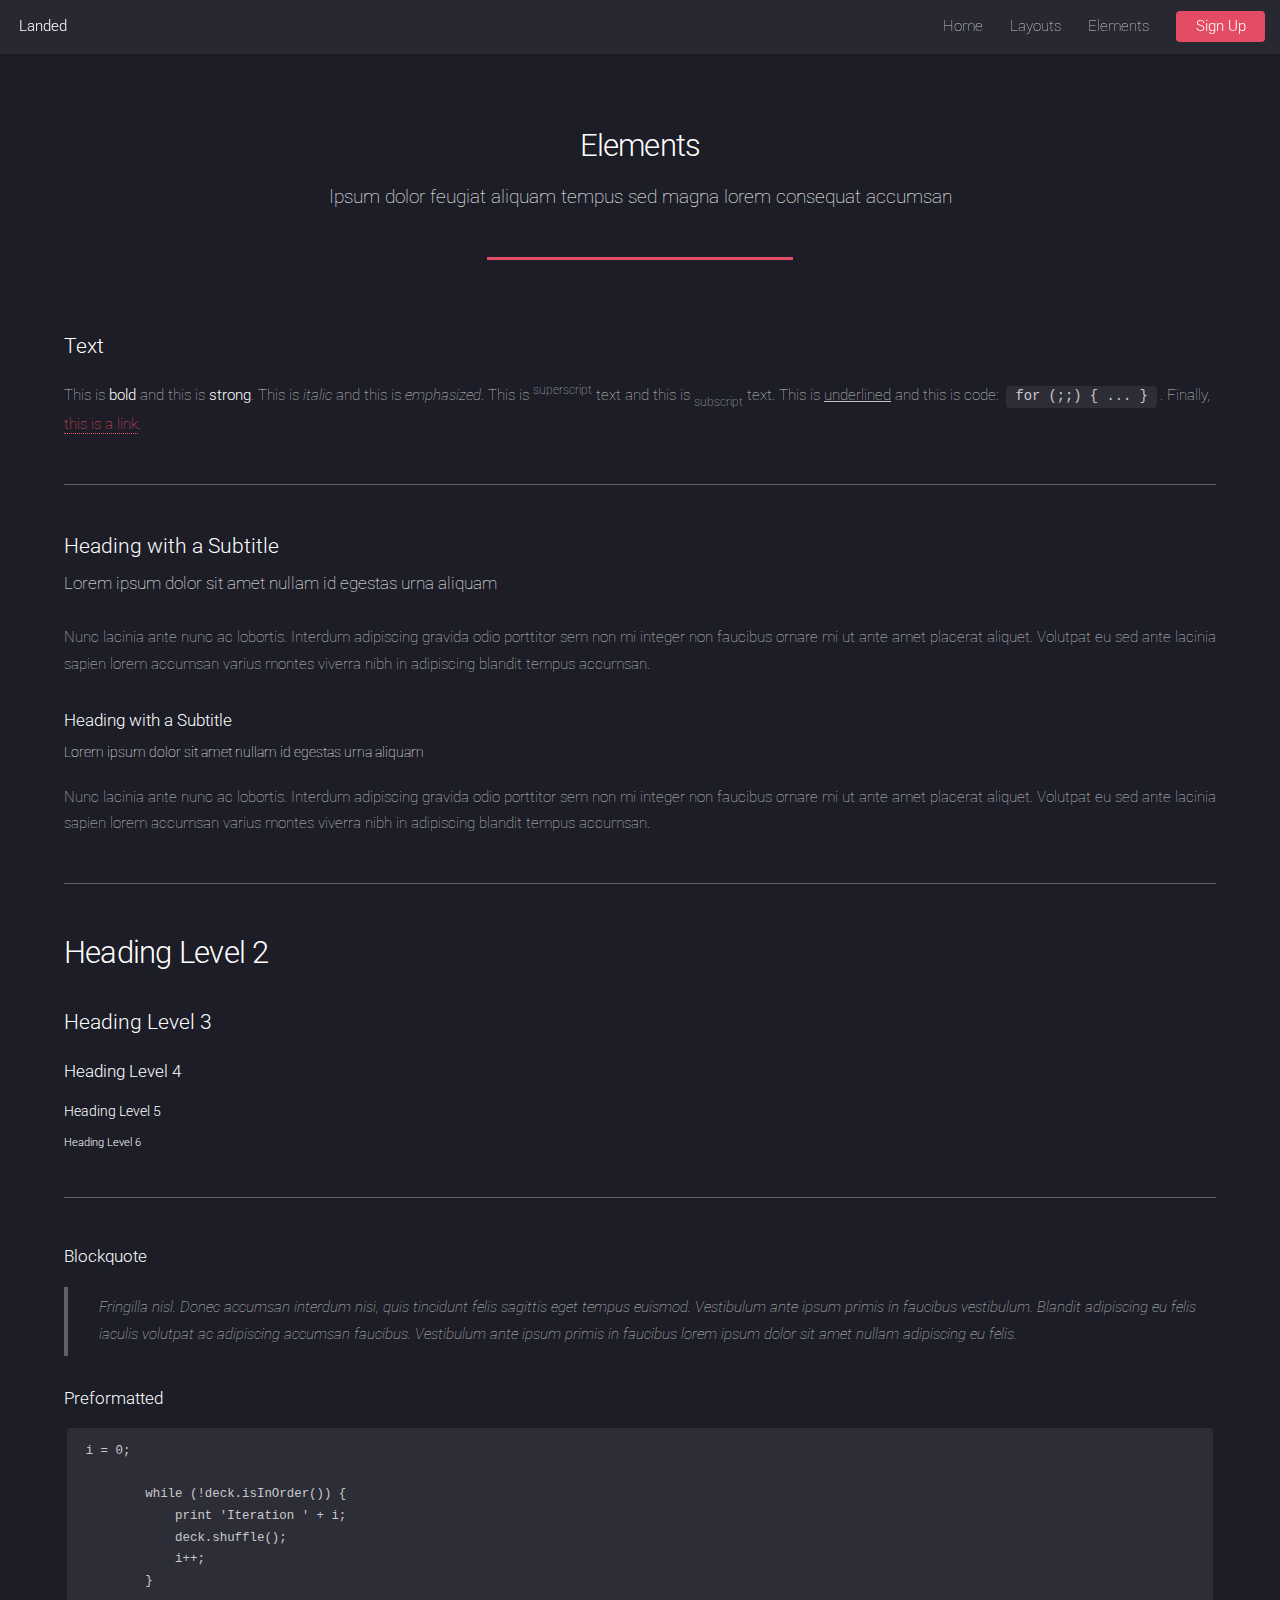
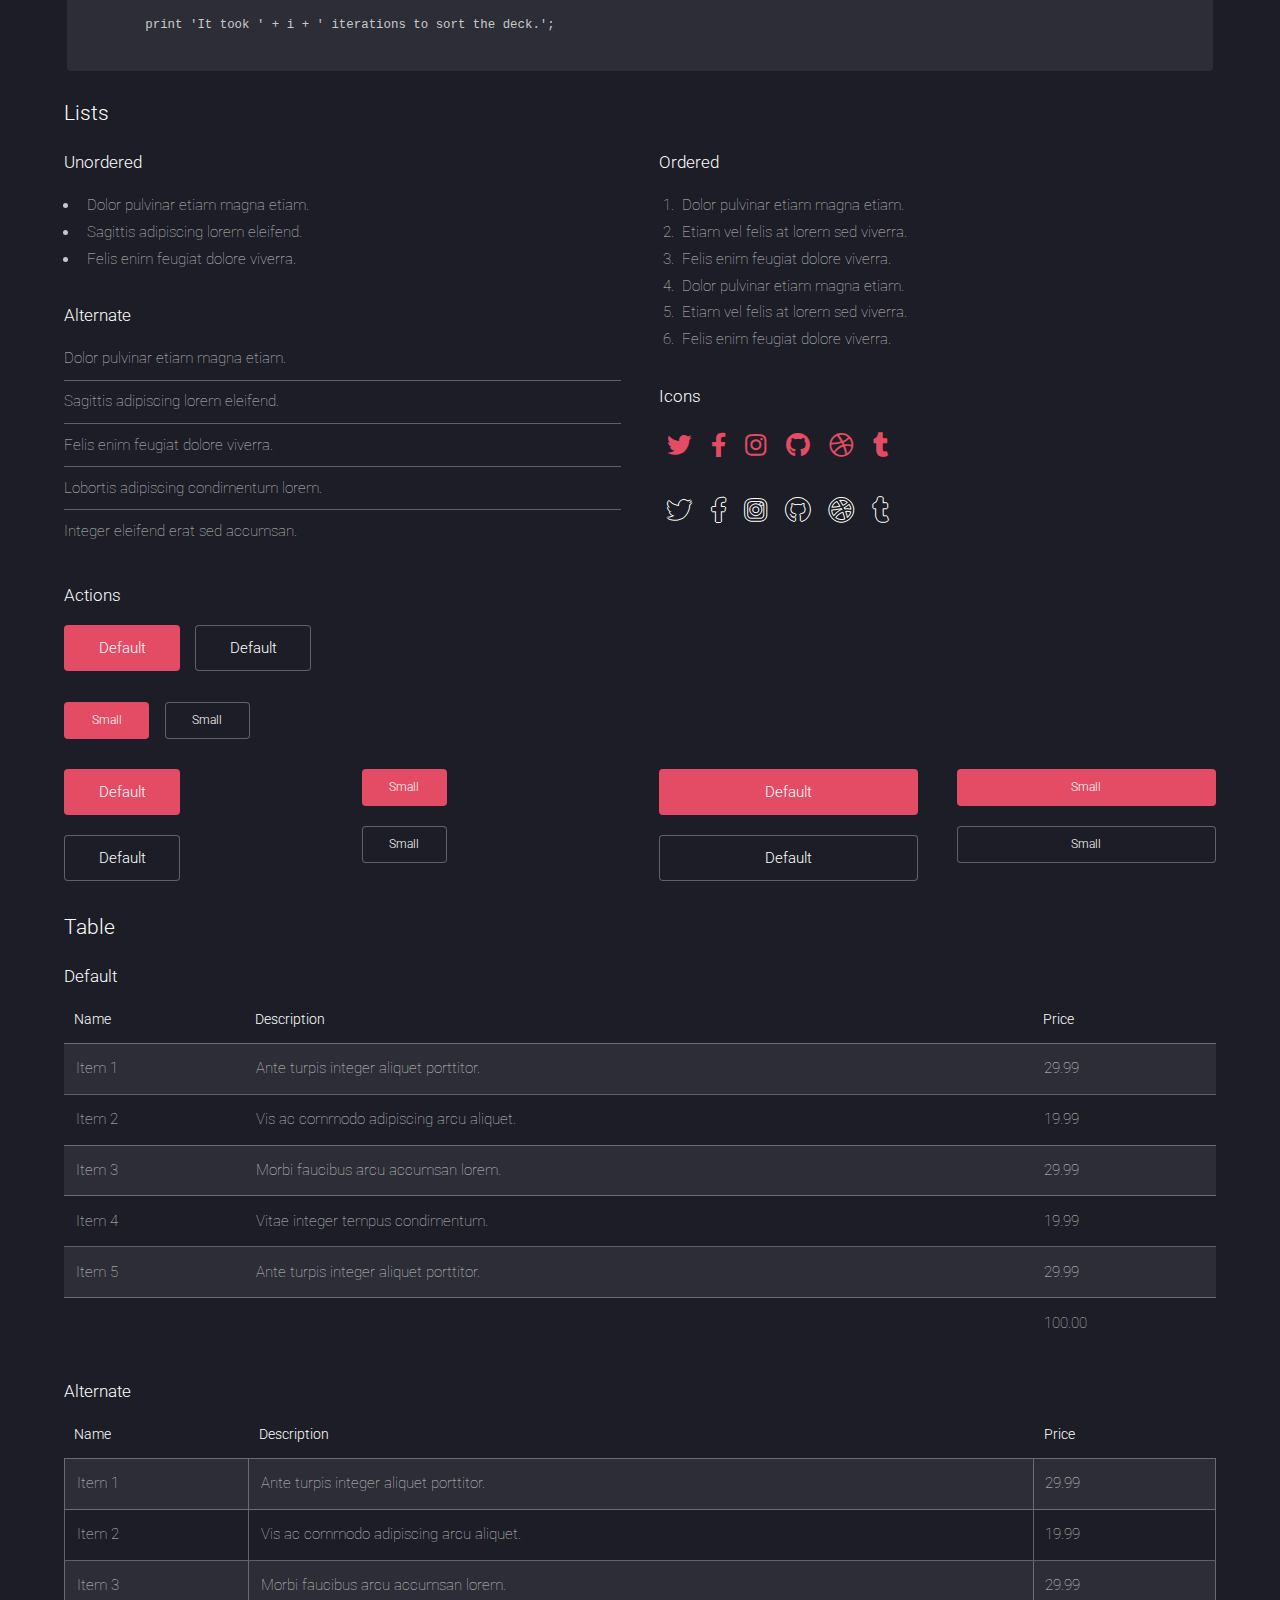
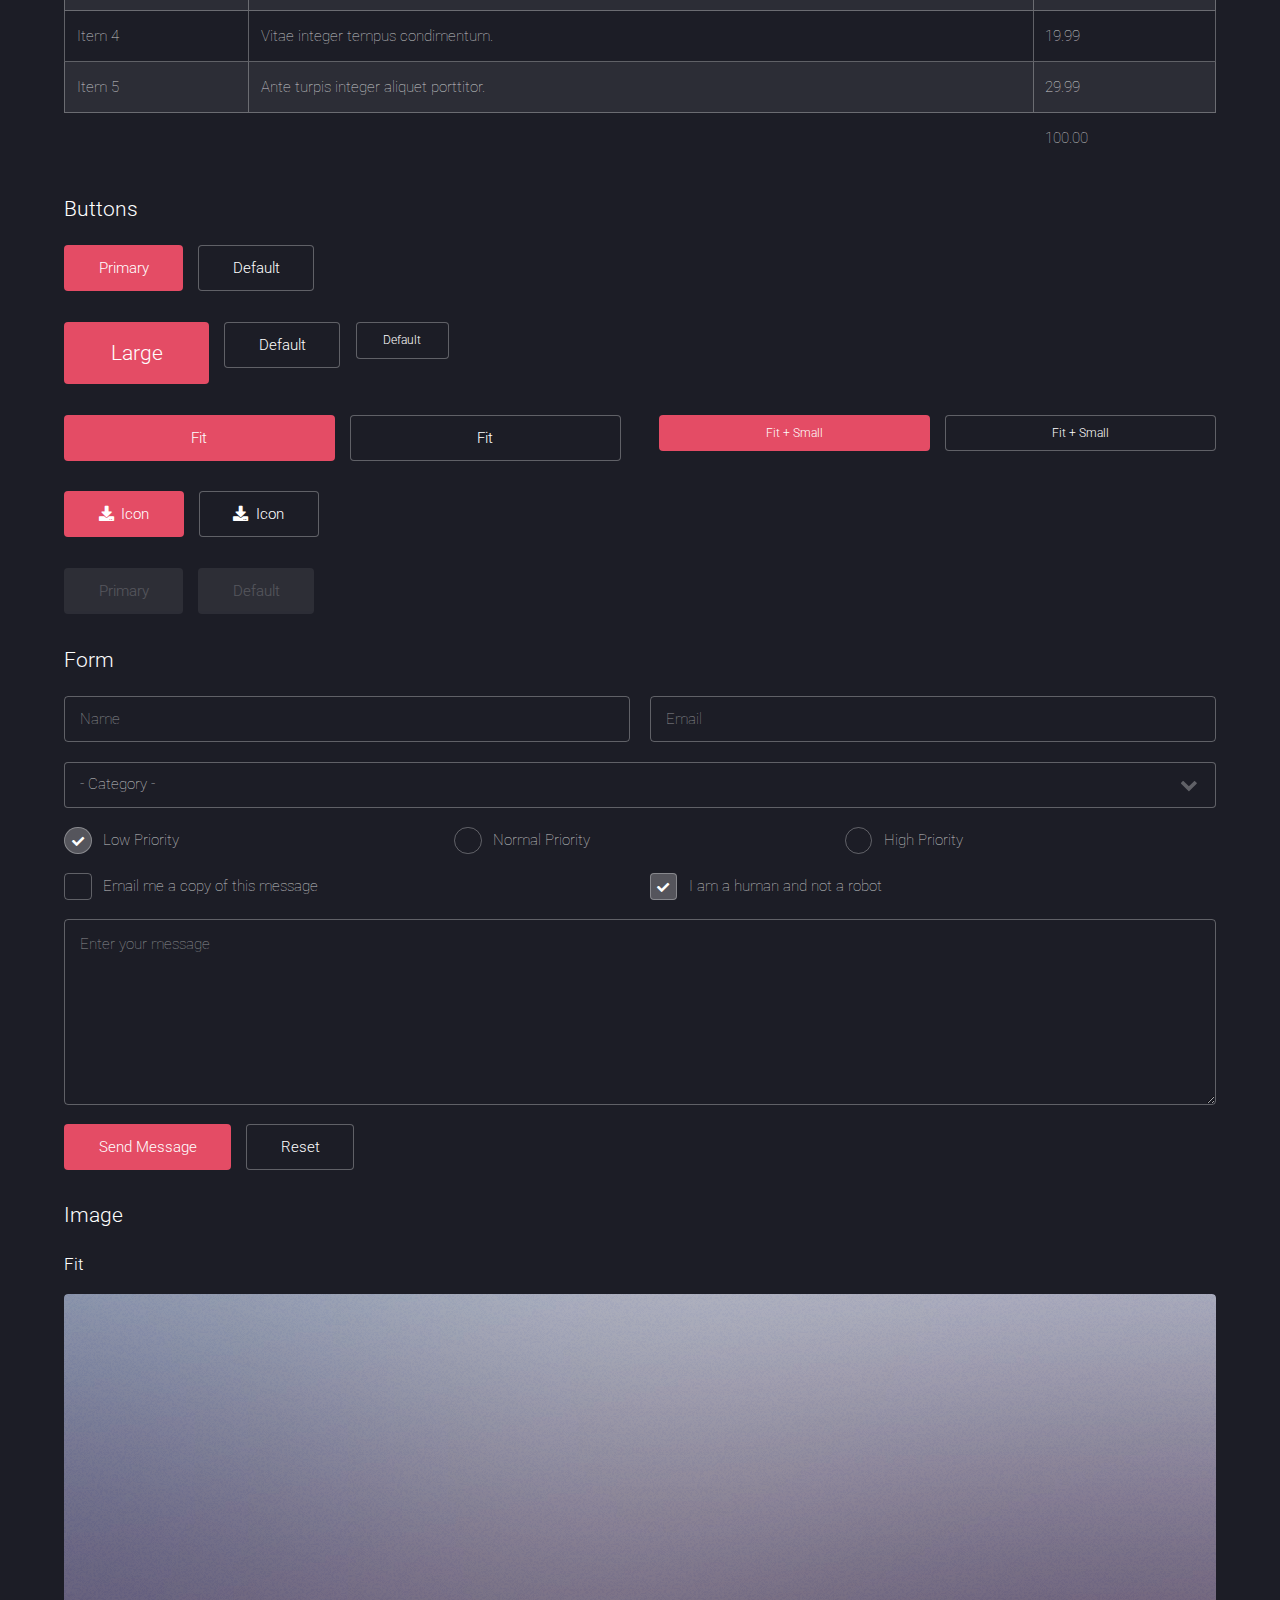
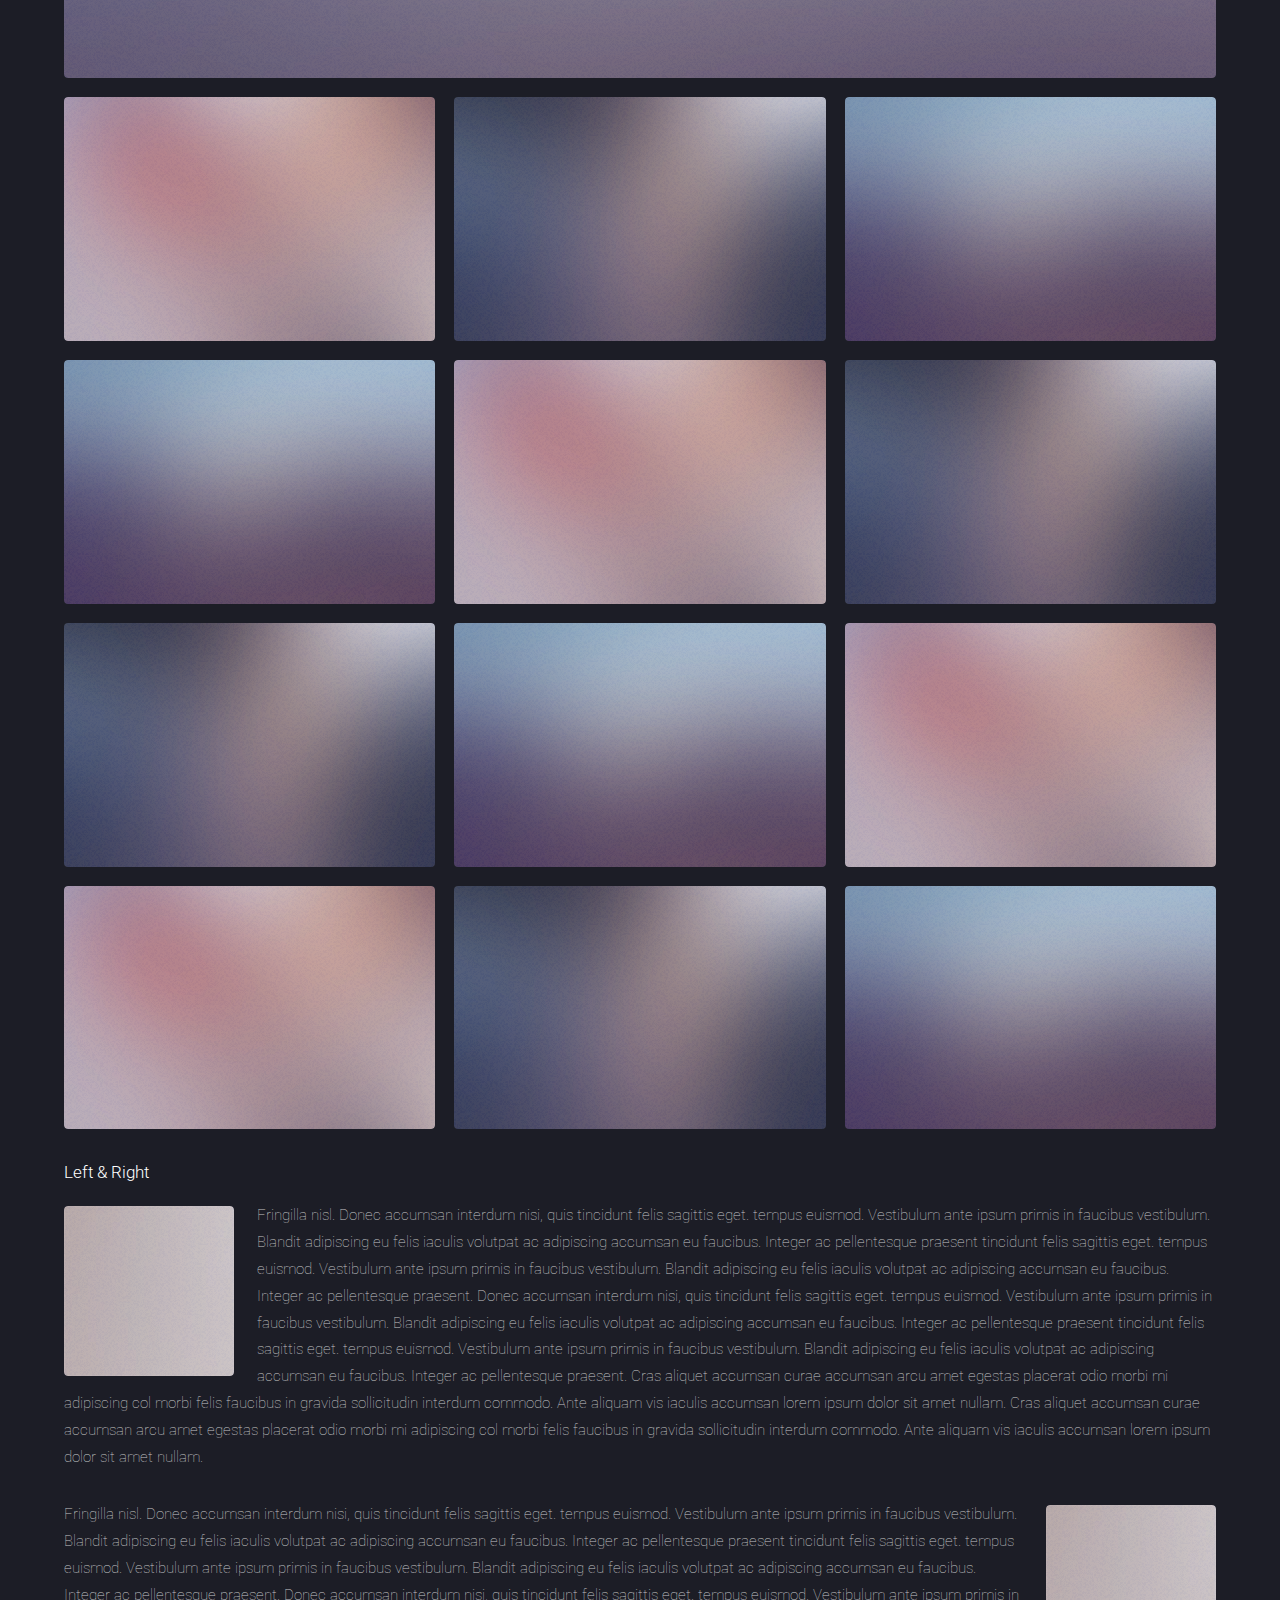
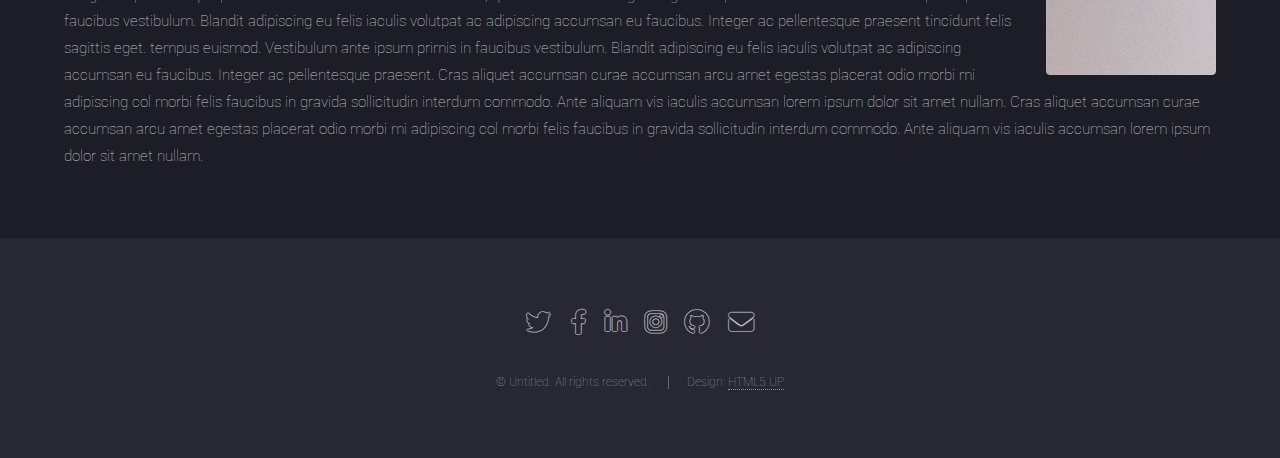
==== elements.html @ 421b811d "Add files via upload" ====
<!DOCTYPE HTML>
<!--
	Landed by HTML5 UP
	html5up.net | @ajlkn
	Free for personal and commercial use under the CCA 3.0 license (html5up.net/license)
-->
<html>
	<head>
		<title>Elements - Landed by HTML5 UP</title>
		<meta charset="utf-8" />
		<meta name="viewport" content="width=device-width, initial-scale=1, user-scalable=no" />
		<link rel="stylesheet" href="assets/css/main.css" />
		<noscript><link rel="stylesheet" href="assets/css/noscript.css" /></noscript>
	</head>
	<body class="is-preload">
		<div id="page-wrapper">

			<!-- Header -->
				<header id="header">
					<h1 id="logo"><a href="index.html">Landed</a></h1>
					<nav id="nav">
						<ul>
							<li><a href="index.html">Home</a></li>
							<li>
								<a href="#">Layouts</a>
								<ul>
									<li><a href="left-sidebar.html">Left Sidebar</a></li>
									<li><a href="right-sidebar.html">Right Sidebar</a></li>
									<li><a href="no-sidebar.html">No Sidebar</a></li>
									<li>
										<a href="#">Submenu</a>
										<ul>
											<li><a href="#">Option 1</a></li>
											<li><a href="#">Option 2</a></li>
											<li><a href="#">Option 3</a></li>
											<li><a href="#">Option 4</a></li>
										</ul>
									</li>
								</ul>
							</li>
							<li><a href="elements.html">Elements</a></li>
							<li><a href="#" class="button primary">Sign Up</a></li>
						</ul>
					</nav>
				</header>

			<!-- Main -->
				<div id="main" class="wrapper style1">
					<div class="container">
						<header class="major">
							<h2>Elements</h2>
							<p>Ipsum dolor feugiat aliquam tempus sed magna lorem consequat accumsan</p>
						</header>

						<!-- Text -->
							<section>
								<h3>Text</h3>
								<p>This is <b>bold</b> and this is <strong>strong</strong>. This is <i>italic</i> and this is <em>emphasized</em>.
								This is <sup>superscript</sup> text and this is <sub>subscript</sub> text.
								This is <u>underlined</u> and this is code: <code>for (;;) { ... }</code>. Finally, <a href="#">this is a link</a>.</p>

								<hr />

								<header>
									<h3>Heading with a Subtitle</h3>
									<p>Lorem ipsum dolor sit amet nullam id egestas urna aliquam</p>
								</header>
								<p>Nunc lacinia ante nunc ac lobortis. Interdum adipiscing gravida odio porttitor sem non mi integer non faucibus ornare mi ut ante amet placerat aliquet. Volutpat eu sed ante lacinia sapien lorem accumsan varius montes viverra nibh in adipiscing blandit tempus accumsan.</p>
								<header>
									<h4>Heading with a Subtitle</h4>
									<p>Lorem ipsum dolor sit amet nullam id egestas urna aliquam</p>
								</header>
								<p>Nunc lacinia ante nunc ac lobortis. Interdum adipiscing gravida odio porttitor sem non mi integer non faucibus ornare mi ut ante amet placerat aliquet. Volutpat eu sed ante lacinia sapien lorem accumsan varius montes viverra nibh in adipiscing blandit tempus accumsan.</p>

								<hr />

								<h2>Heading Level 2</h2>
								<h3>Heading Level 3</h3>
								<h4>Heading Level 4</h4>
								<h5>Heading Level 5</h5>
								<h6>Heading Level 6</h6>

								<hr />

								<h4>Blockquote</h4>
								<blockquote>Fringilla nisl. Donec accumsan interdum nisi, quis tincidunt felis sagittis eget tempus euismod. Vestibulum ante ipsum primis in faucibus vestibulum. Blandit adipiscing eu felis iaculis volutpat ac adipiscing accumsan faucibus. Vestibulum ante ipsum primis in faucibus lorem ipsum dolor sit amet nullam adipiscing eu felis.</blockquote>

								<h4>Preformatted</h4>
								<pre><code>i = 0;

	while (!deck.isInOrder()) {
	    print 'Iteration ' + i;
	    deck.shuffle();
	    i++;
	}

	print 'It took ' + i + ' iterations to sort the deck.';
	</code></pre>
							</section>

						<!-- Lists -->
							<section>
								<h3>Lists</h3>
								<div class="row">
									<div class="col-6 col-12-xsmall">

										<h4>Unordered</h4>
										<ul>
											<li>Dolor pulvinar etiam magna etiam.</li>
											<li>Sagittis adipiscing lorem eleifend.</li>
											<li>Felis enim feugiat dolore viverra.</li>
										</ul>

										<h4>Alternate</h4>
										<ul class="alt">
											<li>Dolor pulvinar etiam magna etiam.</li>
											<li>Sagittis adipiscing lorem eleifend.</li>
											<li>Felis enim feugiat dolore viverra.</li>
											<li>Lobortis adipiscing condimentum lorem.</li>
											<li>Integer eleifend erat sed accumsan.</li>
										</ul>

									</div>
									<div class="col-6 col-12-xsmall">

										<h4>Ordered</h4>
										<ol>
											<li>Dolor pulvinar etiam magna etiam.</li>
											<li>Etiam vel felis at lorem sed viverra.</li>
											<li>Felis enim feugiat dolore viverra.</li>
											<li>Dolor pulvinar etiam magna etiam.</li>
											<li>Etiam vel felis at lorem sed viverra.</li>
											<li>Felis enim feugiat dolore viverra.</li>
										</ol>

										<h4>Icons</h4>
										<ul class="icons">
											<li><a href="#" class="icon brands fa-twitter"><span class="label">Twitter</span></a></li>
											<li><a href="#" class="icon brands fa-facebook-f"><span class="label">Facebook</span></a></li>
											<li><a href="#" class="icon brands fa-instagram"><span class="label">Instagram</span></a></li>
											<li><a href="#" class="icon brands fa-github"><span class="label">Github</span></a></li>
											<li><a href="#" class="icon brands fa-dribbble"><span class="label">Dribbble</span></a></li>
											<li><a href="#" class="icon brands fa-tumblr"><span class="label">Tumblr</span></a></li>
										</ul>
										<ul class="icons">
											<li><a href="#" class="icon brands alt fa-twitter"><span class="label">Twitter</span></a></li>
											<li><a href="#" class="icon brands alt fa-facebook-f"><span class="label">Facebook</span></a></li>
											<li><a href="#" class="icon brands alt fa-instagram"><span class="label">Instagram</span></a></li>
											<li><a href="#" class="icon brands alt fa-github"><span class="label">Github</span></a></li>
											<li><a href="#" class="icon brands alt fa-dribbble"><span class="label">Dribbble</span></a></li>
											<li><a href="#" class="icon brands alt fa-tumblr"><span class="label">Tumblr</span></a></li>
										</ul>

									</div>
								</div>

								<h4>Actions</h4>
								<ul class="actions">
									<li><a href="#" class="button primary">Default</a></li>
									<li><a href="#" class="button">Default</a></li>
								</ul>
								<ul class="actions small">
									<li><a href="#" class="button primary small">Small</a></li>
									<li><a href="#" class="button small">Small</a></li>
								</ul>
								<div class="row">
									<div class="col-3 col-6-medium col-12-xsmall">
										<ul class="actions stacked">
											<li><a href="#" class="button primary">Default</a></li>
											<li><a href="#" class="button">Default</a></li>
										</ul>
									</div>
									<div class="col-3 col-6-medium col-12-xsmall">
										<ul class="actions stacked">
											<li><a href="#" class="button primary small">Small</a></li>
											<li><a href="#" class="button small">Small</a></li>
										</ul>
									</div>
									<div class="col-3 col-6-medium col-12-xsmall">
										<ul class="actions stacked">
											<li><a href="#" class="button primary fit">Default</a></li>
											<li><a href="#" class="button fit">Default</a></li>
										</ul>
									</div>
									<div class="col-3 col-6-medium col-12-xsmall">
										<ul class="actions stacked">
											<li><a href="#" class="button primary small fit">Small</a></li>
											<li><a href="#" class="button small fit">Small</a></li>
										</ul>
									</div>
								</div>
							</section>

						<!-- Table -->
							<section>
								<h3>Table</h3>
								<h4>Default</h4>
								<div class="table-wrapper">
									<table>
										<thead>
											<tr>
												<th>Name</th>
												<th>Description</th>
												<th>Price</th>
											</tr>
										</thead>
										<tbody>
											<tr>
												<td>Item 1</td>
												<td>Ante turpis integer aliquet porttitor.</td>
												<td>29.99</td>
											</tr>
											<tr>
												<td>Item 2</td>
												<td>Vis ac commodo adipiscing arcu aliquet.</td>
												<td>19.99</td>
											</tr>
											<tr>
												<td>Item 3</td>
												<td> Morbi faucibus arcu accumsan lorem.</td>
												<td>29.99</td>
											</tr>
											<tr>
												<td>Item 4</td>
												<td>Vitae integer tempus condimentum.</td>
												<td>19.99</td>
											</tr>
											<tr>
												<td>Item 5</td>
												<td>Ante turpis integer aliquet porttitor.</td>
												<td>29.99</td>
											</tr>
										</tbody>
										<tfoot>
											<tr>
												<td colspan="2"></td>
												<td>100.00</td>
											</tr>
										</tfoot>
									</table>
								</div>
								<h4>Alternate</h4>
								<div class="table-wrapper">
									<table class="alt">
										<thead>
											<tr>
												<th>Name</th>
												<th>Description</th>
												<th>Price</th>
											</tr>
										</thead>
										<tbody>
											<tr>
												<td>Item 1</td>
												<td>Ante turpis integer aliquet porttitor.</td>
												<td>29.99</td>
											</tr>
											<tr>
												<td>Item 2</td>
												<td>Vis ac commodo adipiscing arcu aliquet.</td>
												<td>19.99</td>
											</tr>
											<tr>
												<td>Item 3</td>
												<td> Morbi faucibus arcu accumsan lorem.</td>
												<td>29.99</td>
											</tr>
											<tr>
												<td>Item 4</td>
												<td>Vitae integer tempus condimentum.</td>
												<td>19.99</td>
											</tr>
											<tr>
												<td>Item 5</td>
												<td>Ante turpis integer aliquet porttitor.</td>
												<td>29.99</td>
											</tr>
										</tbody>
										<tfoot>
											<tr>
												<td colspan="2"></td>
												<td>100.00</td>
											</tr>
										</tfoot>
									</table>
								</div>
							</section>

						<!-- Buttons -->
							<section>
								<h3>Buttons</h3>
								<ul class="actions">
									<li><a href="#" class="button primary">Primary</a></li>
									<li><a href="#" class="button">Default</a></li>
								</ul>
								<ul class="actions">
									<li><a href="#" class="button primary large">Large</a></li>
									<li><a href="#" class="button">Default</a></li>
									<li><a href="#" class="button small">Default</a></li>
								</ul>
								<div class="row">
									<div class="col-6 col-12-xsmall">
										<ul class="actions fit">
											<li><a href="#" class="button primary fit">Fit</a></li>
											<li><a href="#" class="button fit">Fit</a></li>
										</ul>
									</div>
									<div class="col-6 col-12-xsmall">
										<ul class="actions fit small">
											<li><a href="#" class="button primary fit small">Fit + Small</a></li>
											<li><a href="#" class="button fit small">Fit + Small</a></li>
										</ul>
									</div>
								</div>
								<ul class="actions">
									<li><a href="#" class="button primary icon solid fa-download">Icon</a></li>
									<li><a href="#" class="button icon solid fa-download">Icon</a></li>
								</ul>
								<ul class="actions">
									<li><span class="button primary disabled">Primary</span></li>
									<li><span class="button disabled">Default</span></li>
								</ul>
							</section>

						<!-- Form -->
							<section>
								<h3>Form</h3>
								<form method="post" action="#">
									<div class="row gtr-uniform gtr-50">
										<div class="col-6 col-12-xsmall">
											<input type="text" name="name" id="name" value="" placeholder="Name" />
										</div>
										<div class="col-6 col-12-xsmall">
											<input type="email" name="email" id="email" value="" placeholder="Email" />
										</div>
										<div class="col-12">
											<select name="category" id="category">
												<option value="">- Category -</option>
												<option value="1">Manufacturing</option>
												<option value="1">Shipping</option>
												<option value="1">Administration</option>
												<option value="1">Human Resources</option>
											</select>
										</div>
										<div class="col-4 col-12-medium">
											<input type="radio" id="priority-low" name="priority" checked>
											<label for="priority-low">Low Priority</label>
										</div>
										<div class="col-4 col-12-medium">
											<input type="radio" id="priority-normal" name="priority">
											<label for="priority-normal">Normal Priority</label>
										</div>
										<div class="col-4 col-12-medium">
											<input type="radio" id="priority-high" name="priority">
											<label for="priority-high">High Priority</label>
										</div>
										<div class="col-6 col-12-medium">
											<input type="checkbox" id="copy" name="copy">
											<label for="copy">Email me a copy of this message</label>
										</div>
										<div class="col-6 col-12-medium">
											<input type="checkbox" id="human" name="human" checked>
											<label for="human">I am a human and not a robot</label>
										</div>
										<div class="col-12">
											<textarea name="message" id="message" placeholder="Enter your message" rows="6"></textarea>
										</div>
										<div class="col-12">
											<ul class="actions">
												<li><input type="submit" value="Send Message" class="primary" /></li>
												<li><input type="reset" value="Reset" /></li>
											</ul>
										</div>
									</div>
								</form>
							</section>

						<!-- Image -->
							<section>
								<h3>Image</h3>
								<h4>Fit</h4>
								<div class="box alt">
									<div class="row gtr-50 gtr-uniform">
										<div class="col-12"><span class="image fit"><img src="images/pic07.jpg" alt="" /></span></div>
										<div class="col-4 col-6-xsmall"><span class="image fit"><img src="images/pic02.jpg" alt="" /></span></div>
										<div class="col-4 col-6-xsmall"><span class="image fit"><img src="images/pic03.jpg" alt="" /></span></div>
										<div class="col-4 col-6-xsmall"><span class="image fit"><img src="images/pic04.jpg" alt="" /></span></div>
										<div class="col-4 col-6-xsmall"><span class="image fit"><img src="images/pic04.jpg" alt="" /></span></div>
										<div class="col-4 col-6-xsmall"><span class="image fit"><img src="images/pic02.jpg" alt="" /></span></div>
										<div class="col-4 col-6-xsmall"><span class="image fit"><img src="images/pic03.jpg" alt="" /></span></div>
										<div class="col-4 col-6-xsmall"><span class="image fit"><img src="images/pic03.jpg" alt="" /></span></div>
										<div class="col-4 col-6-xsmall"><span class="image fit"><img src="images/pic04.jpg" alt="" /></span></div>
										<div class="col-4 col-6-xsmall"><span class="image fit"><img src="images/pic02.jpg" alt="" /></span></div>
										<div class="col-4 col-6-xsmall"><span class="image fit"><img src="images/pic02.jpg" alt="" /></span></div>
										<div class="col-4 col-6-xsmall"><span class="image fit"><img src="images/pic03.jpg" alt="" /></span></div>
										<div class="col-4 col-6-xsmall"><span class="image fit"><img src="images/pic04.jpg" alt="" /></span></div>
									</div>
								</div>

								<h4>Left &amp; Right</h4>
								<p><span class="image left"><img src="images/pic08.jpg" alt="" /></span>Fringilla nisl. Donec accumsan interdum nisi, quis tincidunt felis sagittis eget. tempus euismod. Vestibulum ante ipsum primis in faucibus vestibulum. Blandit adipiscing eu felis iaculis volutpat ac adipiscing accumsan eu faucibus. Integer ac pellentesque praesent tincidunt felis sagittis eget. tempus euismod. Vestibulum ante ipsum primis in faucibus vestibulum. Blandit adipiscing eu felis iaculis volutpat ac adipiscing accumsan eu faucibus. Integer ac pellentesque praesent. Donec accumsan interdum nisi, quis tincidunt felis sagittis eget. tempus euismod. Vestibulum ante ipsum primis in faucibus vestibulum. Blandit adipiscing eu felis iaculis volutpat ac adipiscing accumsan eu faucibus. Integer ac pellentesque praesent tincidunt felis sagittis eget. tempus euismod. Vestibulum ante ipsum primis in faucibus vestibulum. Blandit adipiscing eu felis iaculis volutpat ac adipiscing accumsan eu faucibus. Integer ac pellentesque praesent. Cras aliquet accumsan curae accumsan arcu amet egestas placerat odio morbi mi adipiscing col morbi felis faucibus in gravida sollicitudin interdum commodo. Ante aliquam vis iaculis accumsan lorem ipsum dolor sit amet nullam. Cras aliquet accumsan curae accumsan arcu amet egestas placerat odio morbi mi adipiscing col morbi felis faucibus in gravida sollicitudin interdum commodo. Ante aliquam vis iaculis accumsan lorem ipsum dolor sit amet nullam.</p>
								<p><span class="image right"><img src="images/pic08.jpg" alt="" /></span>Fringilla nisl. Donec accumsan interdum nisi, quis tincidunt felis sagittis eget. tempus euismod. Vestibulum ante ipsum primis in faucibus vestibulum. Blandit adipiscing eu felis iaculis volutpat ac adipiscing accumsan eu faucibus. Integer ac pellentesque praesent tincidunt felis sagittis eget. tempus euismod. Vestibulum ante ipsum primis in faucibus vestibulum. Blandit adipiscing eu felis iaculis volutpat ac adipiscing accumsan eu faucibus. Integer ac pellentesque praesent. Donec accumsan interdum nisi, quis tincidunt felis sagittis eget. tempus euismod. Vestibulum ante ipsum primis in faucibus vestibulum. Blandit adipiscing eu felis iaculis volutpat ac adipiscing accumsan eu faucibus. Integer ac pellentesque praesent tincidunt felis sagittis eget. tempus euismod. Vestibulum ante ipsum primis in faucibus vestibulum. Blandit adipiscing eu felis iaculis volutpat ac adipiscing accumsan eu faucibus. Integer ac pellentesque praesent. Cras aliquet accumsan curae accumsan arcu amet egestas placerat odio morbi mi adipiscing col morbi felis faucibus in gravida sollicitudin interdum commodo. Ante aliquam vis iaculis accumsan lorem ipsum dolor sit amet nullam. Cras aliquet accumsan curae accumsan arcu amet egestas placerat odio morbi mi adipiscing col morbi felis faucibus in gravida sollicitudin interdum commodo. Ante aliquam vis iaculis accumsan lorem ipsum dolor sit amet nullam.</p>
							</section>

					</div>
				</div>

			<!-- Footer -->
				<footer id="footer">
					<ul class="icons">
						<li><a href="#" class="icon brands alt fa-twitter"><span class="label">Twitter</span></a></li>
						<li><a href="#" class="icon brands alt fa-facebook-f"><span class="label">Facebook</span></a></li>
						<li><a href="#" class="icon brands alt fa-linkedin-in"><span class="label">LinkedIn</span></a></li>
						<li><a href="#" class="icon brands alt fa-instagram"><span class="label">Instagram</span></a></li>
						<li><a href="#" class="icon brands alt fa-github"><span class="label">GitHub</span></a></li>
						<li><a href="#" class="icon solid alt fa-envelope"><span class="label">Email</span></a></li>
					</ul>
					<ul class="copyright">
						<li>&copy; Untitled. All rights reserved.</li><li>Design: <a href="http://html5up.net">HTML5 UP</a></li>
					</ul>
				</footer>

		</div>

		<!-- Scripts -->
			<script src="assets/js/jquery.min.js"></script>
			<script src="assets/js/jquery.scrolly.min.js"></script>
			<script src="assets/js/jquery.dropotron.min.js"></script>
			<script src="assets/js/jquery.scrollex.min.js"></script>
			<script src="assets/js/browser.min.js"></script>
			<script src="assets/js/breakpoints.min.js"></script>
			<script src="assets/js/util.js"></script>
			<script src="assets/js/main.js"></script>

	</body>
</html>
---- assets/css/main.css ----
@import url("fontawesome-all.min.css");
@import url("https://fonts.googleapis.com/css?family=Roboto:100,300,100italic,300italic");

/*
	Landed by HTML5 UP
	html5up.net | @ajlkn
	Free for personal and commercial use under the CCA 3.0 license (html5up.net/license)
*/

html, body, div, span, applet, object,
iframe, h1, h2, h3, h4, h5, h6, p, blockquote,
pre, a, abbr, acronym, address, big, cite,
code, del, dfn, em, img, ins, kbd, q, s, samp,
small, strike, strong, sub, sup, tt, var, b,
u, i, center, dl, dt, dd, ol, ul, li, fieldset,
form, label, legend, table, caption, tbody,
tfoot, thead, tr, th, td, article, aside,
canvas, details, embed, figure, figcaption,
footer, header, hgroup, menu, nav, output, ruby,
section, summary, time, mark, audio, video {
	margin: 0;
	padding: 0;
	border: 0;
	font-size: 100%;
	font: inherit;
	vertical-align: baseline;}

article, aside, details, figcaption, figure,
footer, header, hgroup, menu, nav, section {
	display: block;}

body {
	line-height: 1;
}

ol, ul {
	list-style: none;
}

blockquote, q {
	quotes: none;
}

	blockquote:before, blockquote:after, q:before, q:after {
		content: '';
		content: none;
	}

table {
	border-collapse: collapse;
	border-spacing: 0;
}

body {
	-webkit-text-size-adjust: none;
}

mark {
	background-color: transparent;
	color: inherit;
}

input::-moz-focus-inner {
	border: 0;
	padding: 0;
}

input, select, textarea {
	-moz-appearance: none;
	-webkit-appearance: none;
	-ms-appearance: none;
	appearance: none;
}

/* Basic */

	html {
		box-sizing: border-box;
	}

	*, *:before, *:after {
		box-sizing: inherit;
	}

	html, body {
		background: #1c1d26;
	}

	body.is-preload *, body.is-preload *:before, body.is-preload *:after {
		-moz-animation: none !important;
		-webkit-animation: none !important;
		-ms-animation: none !important;
		animation: none !important;
		-moz-transition: none !important;
		-webkit-transition: none !important;
		-ms-transition: none !important;
		transition: none !important;
	}

	body, input, select, textarea {
		color: rgba(255, 255, 255, 0.75);
		font-family: "Roboto", Helvetica, sans-serif;
		font-size: 15pt;
		font-weight: 100;
		line-height: 1.75em;
	}

	a {
		-moz-transition: border-color 0.2s ease-in-out, color 0.2s ease-in-out;
		-webkit-transition: border-color 0.2s ease-in-out, color 0.2s ease-in-out;
		-ms-transition: border-color 0.2s ease-in-out, color 0.2s ease-in-out;
		transition: border-color 0.2s ease-in-out, color 0.2s ease-in-out;
		border-bottom: dotted 1px;
		color: #e44c65;
		text-decoration: none;
	}

		a:hover {
			color: #e44c65 !important;
			border-bottom-color: transparent;
		}

	strong, b {
		color: #ffffff;
		font-weight: 300;
	}

	em, i {
		font-style: italic;
	}

	p {
		margin: 0 0 2em 0;
	}

	h1, h2, h3, h4, h5, h6 {
		color: #ffffff;
		font-weight: 300;
		line-height: 1em;
		margin: 0 0 1em 0;
	}

		h1 a, h2 a, h3 a, h4 a, h5 a, h6 a {
			color: inherit;
			border: 0;
		}

	h2 {
		font-size: 2em;
		line-height: 1.5em;
		letter-spacing: -0.025em;
	}

	h3 {
		font-size: 1.35em;
		line-height: 1.5em;
	}

	h4 {
		font-size: 1.1em;
		line-height: 1.5em;
	}

	h5 {
		font-size: 0.9em;
		line-height: 1.5em;
	}

	h6 {
		font-size: 0.7em;
		line-height: 1.5em;
	}

	sub {
		font-size: 0.8em;
		position: relative;
		top: 0.5em;
	}

	sup {
		font-size: 0.8em;
		position: relative;
		top: -0.5em;
	}

	hr {
		border: 0;
		border-bottom: solid 1px rgba(255, 255, 255, 0.3);
		margin: 3em 0;
	}

		hr.major {
			margin: 4em 0;
		}

	blockquote {
		border-left: solid 4px rgba(255, 255, 255, 0.3);
		font-style: italic;
		margin: 0 0 2em 0;
		padding: 0.5em 0 0.5em 2em;
	}

	code {
		background: rgba(255, 255, 255, 0.075);
		border-radius: 4px;
		font-family: "Courier New", monospace;
		font-size: 0.9em;
		margin: 0 0.25em;
		padding: 0.25em 0.65em;
	}

	pre {
		-webkit-overflow-scrolling: touch;
		font-family: "Courier New", monospace;
		font-size: 0.9em;
		margin: 0 0 2em 0;
	}

		pre code {
			display: block;
			line-height: 1.75em;
			padding: 1em 1.5em;
			overflow-x: auto;
		}

	.align-left {
		text-align: left;
	}

	.align-center {
		text-align: center;
	}

	.align-right {
		text-align: right;
	}

/* Loader */

	@-moz-keyframes spinner-show {
		0% {
			opacity: 0;
		}

		100% {
			opacity: 1;
		}
	}

	@-webkit-keyframes spinner-show {
		0% {
			opacity: 0;
		}

		100% {
			opacity: 1;
		}
	}

	@-ms-keyframes spinner-show {
		0% {
			opacity: 0;
		}

		100% {
			opacity: 1;
		}
	}

	@keyframes spinner-show {
		0% {
			opacity: 0;
		}

		100% {
			opacity: 1;
		}
	}

	@-moz-keyframes spinner-hide {
		0% {
			color: rgba(255, 255, 255, 0.15);
			z-index: 100001;
			-moz-transform: scale(1) rotate(0deg);
			-webkit-transform: scale(1) rotate(0deg);
			-ms-transform: scale(1) rotate(0deg);
			transform: scale(1) rotate(0deg);
		}

		99% {
			color: #1c1d26;
			z-index: 100001;
			-moz-transform: scale(0.5) rotate(360deg);
			-webkit-transform: scale(0.5) rotate(360deg);
			-ms-transform: scale(0.5) rotate(360deg);
			transform: scale(0.5) rotate(360deg);
		}

		100% {
			color: #1c1d26;
			z-index: -1;
			-moz-transform: scale(0.5) rotate(360deg);
			-webkit-transform: scale(0.5) rotate(360deg);
			-ms-transform: scale(0.5) rotate(360deg);
			transform: scale(0.5) rotate(360deg);
		}
	}

	@-webkit-keyframes spinner-hide {
		0% {
			color: rgba(255, 255, 255, 0.15);
			z-index: 100001;
			-moz-transform: scale(1) rotate(0deg);
			-webkit-transform: scale(1) rotate(0deg);
			-ms-transform: scale(1) rotate(0deg);
			transform: scale(1) rotate(0deg);
		}

		99% {
			color: #1c1d26;
			z-index: 100001;
			-moz-transform: scale(0.5) rotate(360deg);
			-webkit-transform: scale(0.5) rotate(360deg);
			-ms-transform: scale(0.5) rotate(360deg);
			transform: scale(0.5) rotate(360deg);
		}

		100% {
			color: #1c1d26;
			z-index: -1;
			-moz-transform: scale(0.5) rotate(360deg);
			-webkit-transform: scale(0.5) rotate(360deg);
			-ms-transform: scale(0.5) rotate(360deg);
			transform: scale(0.5) rotate(360deg);
		}
	}

	@-ms-keyframes spinner-hide {
		0% {
			color: rgba(255, 255, 255, 0.15);
			z-index: 100001;
			-moz-transform: scale(1) rotate(0deg);
			-webkit-transform: scale(1) rotate(0deg);
			-ms-transform: scale(1) rotate(0deg);
			transform: scale(1) rotate(0deg);
		}

		99% {
			color: #1c1d26;
			z-index: 100001;
			-moz-transform: scale(0.5) rotate(360deg);
			-webkit-transform: scale(0.5) rotate(360deg);
			-ms-transform: scale(0.5) rotate(360deg);
			transform: scale(0.5) rotate(360deg);
		}

		100% {
			color: #1c1d26;
			z-index: -1;
			-moz-transform: scale(0.5) rotate(360deg);
			-webkit-transform: scale(0.5) rotate(360deg);
			-ms-transform: scale(0.5) rotate(360deg);
			transform: scale(0.5) rotate(360deg);
		}
	}

	@keyframes spinner-hide {
		0% {
			color: rgba(255, 255, 255, 0.15);
			z-index: 100001;
			-moz-transform: scale(1) rotate(0deg);
			-webkit-transform: scale(1) rotate(0deg);
			-ms-transform: scale(1) rotate(0deg);
			transform: scale(1) rotate(0deg);
		}

		99% {
			color: #1c1d26;
			z-index: 100001;
			-moz-transform: scale(0.5) rotate(360deg);
			-webkit-transform: scale(0.5) rotate(360deg);
			-ms-transform: scale(0.5) rotate(360deg);
			transform: scale(0.5) rotate(360deg);
		}

		100% {
			color: #1c1d26;
			z-index: -1;
			-moz-transform: scale(0.5) rotate(360deg);
			-webkit-transform: scale(0.5) rotate(360deg);
			-ms-transform: scale(0.5) rotate(360deg);
			transform: scale(0.5) rotate(360deg);
		}
	}

	@-moz-keyframes spinner-rotate {
		0% {
			-moz-transform: scale(1) rotate(0deg);
			-webkit-transform: scale(1) rotate(0deg);
			-ms-transform: scale(1) rotate(0deg);
			transform: scale(1) rotate(0deg);
		}

		100% {
			-moz-transform: scale(1) rotate(360deg);
			-webkit-transform: scale(1) rotate(360deg);
			-ms-transform: scale(1) rotate(360deg);
			transform: scale(1) rotate(360deg);
		}
	}

	@-webkit-keyframes spinner-rotate {
		0% {
			-moz-transform: scale(1) rotate(0deg);
			-webkit-transform: scale(1) rotate(0deg);
			-ms-transform: scale(1) rotate(0deg);
			transform: scale(1) rotate(0deg);
		}

		100% {
			-moz-transform: scale(1) rotate(360deg);
			-webkit-transform: scale(1) rotate(360deg);
			-ms-transform: scale(1) rotate(360deg);
			transform: scale(1) rotate(360deg);
		}
	}

	@-ms-keyframes spinner-rotate {
		0% {
			-moz-transform: scale(1) rotate(0deg);
			-webkit-transform: scale(1) rotate(0deg);
			-ms-transform: scale(1) rotate(0deg);
			transform: scale(1) rotate(0deg);
		}

		100% {
			-moz-transform: scale(1) rotate(360deg);
			-webkit-transform: scale(1) rotate(360deg);
			-ms-transform: scale(1) rotate(360deg);
			transform: scale(1) rotate(360deg);
		}
	}

	@keyframes spinner-rotate {
		0% {
			-moz-transform: scale(1) rotate(0deg);
			-webkit-transform: scale(1) rotate(0deg);
			-ms-transform: scale(1) rotate(0deg);
			transform: scale(1) rotate(0deg);
		}

		100% {
			-moz-transform: scale(1) rotate(360deg);
			-webkit-transform: scale(1) rotate(360deg);
			-ms-transform: scale(1) rotate(360deg);
			transform: scale(1) rotate(360deg);
		}
	}

	@-moz-keyframes overlay-hide {
		0% {
			opacity: 1;
			z-index: 100000;
		}

		15% {
			opacity: 1;
			z-index: 100000;
		}

		99% {
			opacity: 0;
			z-index: 100000;
		}

		100% {
			opacity: 0;
			z-index: -1;
		}
	}

	@-webkit-keyframes overlay-hide {
		0% {
			opacity: 1;
			z-index: 100000;
		}

		15% {
			opacity: 1;
			z-index: 100000;
		}

		99% {
			opacity: 0;
			z-index: 100000;
		}

		100% {
			opacity: 0;
			z-index: -1;
		}
	}

	@-ms-keyframes overlay-hide {
		0% {
			opacity: 1;
			z-index: 100000;
		}

		15% {
			opacity: 1;
			z-index: 100000;
		}

		99% {
			opacity: 0;
			z-index: 100000;
		}

		100% {
			opacity: 0;
			z-index: -1;
		}
	}

	@keyframes overlay-hide {
		0% {
			opacity: 1;
			z-index: 100000;
		}

		15% {
			opacity: 1;
			z-index: 100000;
		}

		99% {
			opacity: 0;
			z-index: 100000;
		}

		100% {
			opacity: 0;
			z-index: -1;
		}
	}

	body.landing {
		text-decoration: none;
	}

		body.landing:before {
			-moz-osx-font-smoothing: grayscale;
			-webkit-font-smoothing: antialiased;
			display: inline-block;
			font-style: normal;
			font-variant: normal;
			text-rendering: auto;
			line-height: 1;
			text-transform: none !important;
			font-family: 'Font Awesome 5 Free';
			font-weight: 900;
		}

		body.landing:before {
			-moz-animation: spinner-show 1.5s 1 0.25s ease forwards, spinner-hide 0.25s ease-in-out forwards !important;
			-webkit-animation: spinner-show 1.5s 1 0.25s ease forwards, spinner-hide 0.25s ease-in-out forwards !important;
			-ms-animation: spinner-show 1.5s 1 0.25s ease forwards, spinner-hide 0.25s ease-in-out forwards !important;
			animation: spinner-show 1.5s 1 0.25s ease forwards, spinner-hide 0.25s ease-in-out forwards !important;
			-moz-transform-origin: 50% 50%;
			-webkit-transform-origin: 50% 50%;
			-ms-transform-origin: 50% 50%;
			transform-origin: 50% 50%;
			color: rgba(255, 255, 255, 0.15);
			content: '\f1ce';
			cursor: default;
			display: block;
			font-size: 2em;
			height: 2em;
			left: 50%;
			line-height: 2em;
			margin: -1em 0 0 -1em;
			opacity: 0;
			position: fixed;
			text-align: center;
			top: 50%;
			width: 2em;
			z-index: -1;
		}

		body.landing:after {
			-moz-animation: overlay-hide 1.5s ease-in forwards !important;
			-webkit-animation: overlay-hide 1.5s ease-in forwards !important;
			-ms-animation: overlay-hide 1.5s ease-in forwards !important;
			animation: overlay-hide 1.5s ease-in forwards !important;
			background: #1c1d26;
			content: '';
			display: block;
			height: 100%;
			left: 0;
			opacity: 0;
			position: fixed;
			top: 0;
			width: 100%;
			z-index: -1;
		}

		body.landing.is-preload:before {
			-moz-animation: spinner-show 1.5s 1 0.25s ease forwards, spinner-rotate 0.75s infinite linear !important;
			-webkit-animation: spinner-show 1.5s 1 0.25s ease forwards, spinner-rotate 0.75s infinite linear !important;
			-ms-animation: spinner-show 1.5s 1 0.25s ease forwards, spinner-rotate 0.75s infinite linear !important;
			animation: spinner-show 1.5s 1 0.25s ease forwards, spinner-rotate 0.75s infinite linear !important;
			z-index: 100001;
		}

		body.landing.is-preload:after {
			-moz-animation: none !important;
			-webkit-animation: none !important;
			-ms-animation: none !important;
			animation: none !important;
			opacity: 1;
			z-index: 100000;
		}

	@media (-webkit-min-device-pixel-ratio: 2) {

		body.landing:before {
			line-height: 2.025em;
		}

	}

/* Container */

	.container {
		margin: 0 auto;
		max-width: calc(100% - 4em);
		width: 70em;
	}

		.container.xsmall {
			width: 17.5em;
		}

		.container.small {
			width: 35em;
		}

		.container.medium {
			width: 52.5em;
		}

		.container.large {
			width: 87.5em;
		}

		.container.xlarge {
			width: 105em;
		}

		.container.max {
			width: 100%;
		}

		@media screen and (max-width: 1280px) {

			.container {
				width: 90%;
				max-width: 100%;
			}

		}

		@media screen and (max-width: 980px) {

			.container {
				width: 100% !important;
			}

		}

/* Row */

	.row {
		display: flex;
		flex-wrap: wrap;
		box-sizing: border-box;
		align-items: stretch;
	}

		.row > * {
			box-sizing: border-box;
		}

		.row.gtr-uniform > * > :last-child {
			margin-bottom: 0;
		}

		.row.aln-left {
			justify-content: flex-start;
		}

		.row.aln-center {
			justify-content: center;
		}

		.row.aln-right {
			justify-content: flex-end;
		}

		.row.aln-top {
			align-items: flex-start;
		}

		.row.aln-middle {
			align-items: center;
		}

		.row.aln-bottom {
			align-items: flex-end;
		}

		.row > .imp {
			order: -1;
		}

		.row > .col-1 {
			width: 8.33333%;
		}

		.row > .off-1 {
			margin-left: 8.33333%;
		}

		.row > .col-2 {
			width: 16.66667%;
		}

		.row > .off-2 {
			margin-left: 16.66667%;
		}

		.row > .col-3 {
			width: 25%;
		}

		.row > .off-3 {
			margin-left: 25%;
		}

		.row > .col-4 {
			width: 33.33333%;
		}

		.row > .off-4 {
			margin-left: 33.33333%;
		}

		.row > .col-5 {
			width: 41.66667%;
		}

		.row > .off-5 {
			margin-left: 41.66667%;
		}

		.row > .col-6 {
			width: 50%;
		}

		.row > .off-6 {
			margin-left: 50%;
		}

		.row > .col-7 {
			width: 58.33333%;
		}

		.row > .off-7 {
			margin-left: 58.33333%;
		}

		.row > .col-8 {
			width: 66.66667%;
		}

		.row > .off-8 {
			margin-left: 66.66667%;
		}

		.row > .col-9 {
			width: 75%;
		}

		.row > .off-9 {
			margin-left: 75%;
		}

		.row > .col-10 {
			width: 83.33333%;
		}

		.row > .off-10 {
			margin-left: 83.33333%;
		}

		.row > .col-11 {
			width: 91.66667%;
		}

		.row > .off-11 {
			margin-left: 91.66667%;
		}

		.row > .col-12 {
			width: 100%;
		}

		.row > .off-12 {
			margin-left: 100%;
		}

		.row.gtr-0 {
			margin-top: 0;
			margin-left: 0em;
		}

			.row.gtr-0 > * {
				padding: 0 0 0 0em;
			}

			.row.gtr-0.gtr-uniform {
				margin-top: 0em;
			}

				.row.gtr-0.gtr-uniform > * {
					padding-top: 0em;
				}

		.row.gtr-25 {
			margin-top: 0;
			margin-left: -0.625em;
		}

			.row.gtr-25 > * {
				padding: 0 0 0 0.625em;
			}

			.row.gtr-25.gtr-uniform {
				margin-top: -0.625em;
			}

				.row.gtr-25.gtr-uniform > * {
					padding-top: 0.625em;
				}

		.row.gtr-50 {
			margin-top: 0;
			margin-left: -1.25em;
		}

			.row.gtr-50 > * {
				padding: 0 0 0 1.25em;
			}

			.row.gtr-50.gtr-uniform {
				margin-top: -1.25em;
			}

				.row.gtr-50.gtr-uniform > * {
					padding-top: 1.25em;
				}

		.row {
			margin-top: 0;
			margin-left: -2.5em;
		}

			.row > * {
				padding: 0 0 0 2.5em;
			}

			.row.gtr-uniform {
				margin-top: -2.5em;
			}

				.row.gtr-uniform > * {
					padding-top: 2.5em;
				}

		.row.gtr-150 {
			margin-top: 0;
			margin-left: -3.75em;
		}

			.row.gtr-150 > * {
				padding: 0 0 0 3.75em;
			}

			.row.gtr-150.gtr-uniform {
				margin-top: -3.75em;
			}

				.row.gtr-150.gtr-uniform > * {
					padding-top: 3.75em;
				}

		.row.gtr-200 {
			margin-top: 0;
			margin-left: -5em;
		}

			.row.gtr-200 > * {
				padding: 0 0 0 5em;
			}

			.row.gtr-200.gtr-uniform {
				margin-top: -5em;
			}

				.row.gtr-200.gtr-uniform > * {
					padding-top: 5em;
				}

		@media screen and (max-width: 1680px) {

			.row {
				display: flex;
				flex-wrap: wrap;
				box-sizing: border-box;
				align-items: stretch;
			}

				.row > * {
					box-sizing: border-box;
				}

				.row.gtr-uniform > * > :last-child {
					margin-bottom: 0;
				}

				.row.aln-left {
					justify-content: flex-start;
				}

				.row.aln-center {
					justify-content: center;
				}

				.row.aln-right {
					justify-content: flex-end;
				}

				.row.aln-top {
					align-items: flex-start;
				}

				.row.aln-middle {
					align-items: center;
				}

				.row.aln-bottom {
					align-items: flex-end;
				}

				.row > .imp-xlarge {
					order: -1;
				}

				.row > .col-1-xlarge {
					width: 8.33333%;
				}

				.row > .off-1-xlarge {
					margin-left: 8.33333%;
				}

				.row > .col-2-xlarge {
					width: 16.66667%;
				}

				.row > .off-2-xlarge {
					margin-left: 16.66667%;
				}

				.row > .col-3-xlarge {
					width: 25%;
				}

				.row > .off-3-xlarge {
					margin-left: 25%;
				}

				.row > .col-4-xlarge {
					width: 33.33333%;
				}

				.row > .off-4-xlarge {
					margin-left: 33.33333%;
				}

				.row > .col-5-xlarge {
					width: 41.66667%;
				}

				.row > .off-5-xlarge {
					margin-left: 41.66667%;
				}

				.row > .col-6-xlarge {
					width: 50%;
				}

				.row > .off-6-xlarge {
					margin-left: 50%;
				}

				.row > .col-7-xlarge {
					width: 58.33333%;
				}

				.row > .off-7-xlarge {
					margin-left: 58.33333%;
				}

				.row > .col-8-xlarge {
					width: 66.66667%;
				}

				.row > .off-8-xlarge {
					margin-left: 66.66667%;
				}

				.row > .col-9-xlarge {
					width: 75%;
				}

				.row > .off-9-xlarge {
					margin-left: 75%;
				}

				.row > .col-10-xlarge {
					width: 83.33333%;
				}

				.row > .off-10-xlarge {
					margin-left: 83.33333%;
				}

				.row > .col-11-xlarge {
					width: 91.66667%;
				}

				.row > .off-11-xlarge {
					margin-left: 91.66667%;
				}

				.row > .col-12-xlarge {
					width: 100%;
				}

				.row > .off-12-xlarge {
					margin-left: 100%;
				}

				.row.gtr-0 {
					margin-top: 0;
					margin-left: 0em;
				}

					.row.gtr-0 > * {
						padding: 0 0 0 0em;
					}

					.row.gtr-0.gtr-uniform {
						margin-top: 0em;
					}

						.row.gtr-0.gtr-uniform > * {
							padding-top: 0em;
						}

				.row.gtr-25 {
					margin-top: 0;
					margin-left: -0.625em;
				}

					.row.gtr-25 > * {
						padding: 0 0 0 0.625em;
					}

					.row.gtr-25.gtr-uniform {
						margin-top: -0.625em;
					}

						.row.gtr-25.gtr-uniform > * {
							padding-top: 0.625em;
						}

				.row.gtr-50 {
					margin-top: 0;
					margin-left: -1.25em;
				}

					.row.gtr-50 > * {
						padding: 0 0 0 1.25em;
					}

					.row.gtr-50.gtr-uniform {
						margin-top: -1.25em;
					}

						.row.gtr-50.gtr-uniform > * {
							padding-top: 1.25em;
						}

				.row {
					margin-top: 0;
					margin-left: -2.5em;
				}

					.row > * {
						padding: 0 0 0 2.5em;
					}

					.row.gtr-uniform {
						margin-top: -2.5em;
					}

						.row.gtr-uniform > * {
							padding-top: 2.5em;
						}

				.row.gtr-150 {
					margin-top: 0;
					margin-left: -3.75em;
				}

					.row.gtr-150 > * {
						padding: 0 0 0 3.75em;
					}

					.row.gtr-150.gtr-uniform {
						margin-top: -3.75em;
					}

						.row.gtr-150.gtr-uniform > * {
							padding-top: 3.75em;
						}

				.row.gtr-200 {
					margin-top: 0;
					margin-left: -5em;
				}

					.row.gtr-200 > * {
						padding: 0 0 0 5em;
					}

					.row.gtr-200.gtr-uniform {
						margin-top: -5em;
					}

						.row.gtr-200.gtr-uniform > * {
							padding-top: 5em;
						}

		}

		@media screen and (max-width: 1280px) {

			.row {
				display: flex;
				flex-wrap: wrap;
				box-sizing: border-box;
				align-items: stretch;
			}

				.row > * {
					box-sizing: border-box;
				}

				.row.gtr-uniform > * > :last-child {
					margin-bottom: 0;
				}

				.row.aln-left {
					justify-content: flex-start;
				}

				.row.aln-center {
					justify-content: center;
				}

				.row.aln-right {
					justify-content: flex-end;
				}

				.row.aln-top {
					align-items: flex-start;
				}

				.row.aln-middle {
					align-items: center;
				}

				.row.aln-bottom {
					align-items: flex-end;
				}

				.row > .imp-large {
					order: -1;
				}

				.row > .col-1-large {
					width: 8.33333%;
				}

				.row > .off-1-large {
					margin-left: 8.33333%;
				}

				.row > .col-2-large {
					width: 16.66667%;
				}

				.row > .off-2-large {
					margin-left: 16.66667%;
				}

				.row > .col-3-large {
					width: 25%;
				}

				.row > .off-3-large {
					margin-left: 25%;
				}

				.row > .col-4-large {
					width: 33.33333%;
				}

				.row > .off-4-large {
					margin-left: 33.33333%;
				}

				.row > .col-5-large {
					width: 41.66667%;
				}

				.row > .off-5-large {
					margin-left: 41.66667%;
				}

				.row > .col-6-large {
					width: 50%;
				}

				.row > .off-6-large {
					margin-left: 50%;
				}

				.row > .col-7-large {
					width: 58.33333%;
				}

				.row > .off-7-large {
					margin-left: 58.33333%;
				}

				.row > .col-8-large {
					width: 66.66667%;
				}

				.row > .off-8-large {
					margin-left: 66.66667%;
				}

				.row > .col-9-large {
					width: 75%;
				}

				.row > .off-9-large {
					margin-left: 75%;
				}

				.row > .col-10-large {
					width: 83.33333%;
				}

				.row > .off-10-large {
					margin-left: 83.33333%;
				}

				.row > .col-11-large {
					width: 91.66667%;
				}

				.row > .off-11-large {
					margin-left: 91.66667%;
				}

				.row > .col-12-large {
					width: 100%;
				}

				.row > .off-12-large {
					margin-left: 100%;
				}

				.row.gtr-0 {
					margin-top: 0;
					margin-left: 0em;
				}

					.row.gtr-0 > * {
						padding: 0 0 0 0em;
					}

					.row.gtr-0.gtr-uniform {
						margin-top: 0em;
					}

						.row.gtr-0.gtr-uniform > * {
							padding-top: 0em;
						}

				.row.gtr-25 {
					margin-top: 0;
					margin-left: -0.625em;
				}

					.row.gtr-25 > * {
						padding: 0 0 0 0.625em;
					}

					.row.gtr-25.gtr-uniform {
						margin-top: -0.625em;
					}

						.row.gtr-25.gtr-uniform > * {
							padding-top: 0.625em;
						}

				.row.gtr-50 {
					margin-top: 0;
					margin-left: -1.25em;
				}

					.row.gtr-50 > * {
						padding: 0 0 0 1.25em;
					}

					.row.gtr-50.gtr-uniform {
						margin-top: -1.25em;
					}

						.row.gtr-50.gtr-uniform > * {
							padding-top: 1.25em;
						}

				.row {
					margin-top: 0;
					margin-left: -2.5em;
				}

					.row > * {
						padding: 0 0 0 2.5em;
					}

					.row.gtr-uniform {
						margin-top: -2.5em;
					}

						.row.gtr-uniform > * {
							padding-top: 2.5em;
						}

				.row.gtr-150 {
					margin-top: 0;
					margin-left: -3.75em;
				}

					.row.gtr-150 > * {
						padding: 0 0 0 3.75em;
					}

					.row.gtr-150.gtr-uniform {
						margin-top: -3.75em;
					}

						.row.gtr-150.gtr-uniform > * {
							padding-top: 3.75em;
						}

				.row.gtr-200 {
					margin-top: 0;
					margin-left: -5em;
				}

					.row.gtr-200 > * {
						padding: 0 0 0 5em;
					}

					.row.gtr-200.gtr-uniform {
						margin-top: -5em;
					}

						.row.gtr-200.gtr-uniform > * {
							padding-top: 5em;
						}

		}

		@media screen and (max-width: 980px) {

			.row {
				display: flex;
				flex-wrap: wrap;
				box-sizing: border-box;
				align-items: stretch;
			}

				.row > * {
					box-sizing: border-box;
				}

				.row.gtr-uniform > * > :last-child {
					margin-bottom: 0;
				}

				.row.aln-left {
					justify-content: flex-start;
				}

				.row.aln-center {
					justify-content: center;
				}

				.row.aln-right {
					justify-content: flex-end;
				}

				.row.aln-top {
					align-items: flex-start;
				}

				.row.aln-middle {
					align-items: center;
				}

				.row.aln-bottom {
					align-items: flex-end;
				}

				.row > .imp-medium {
					order: -1;
				}

				.row > .col-1-medium {
					width: 8.33333%;
				}

				.row > .off-1-medium {
					margin-left: 8.33333%;
				}

				.row > .col-2-medium {
					width: 16.66667%;
				}

				.row > .off-2-medium {
					margin-left: 16.66667%;
				}

				.row > .col-3-medium {
					width: 25%;
				}

				.row > .off-3-medium {
					margin-left: 25%;
				}

				.row > .col-4-medium {
					width: 33.33333%;
				}

				.row > .off-4-medium {
					margin-left: 33.33333%;
				}

				.row > .col-5-medium {
					width: 41.66667%;
				}

				.row > .off-5-medium {
					margin-left: 41.66667%;
				}

				.row > .col-6-medium {
					width: 50%;
				}

				.row > .off-6-medium {
					margin-left: 50%;
				}

				.row > .col-7-medium {
					width: 58.33333%;
				}

				.row > .off-7-medium {
					margin-left: 58.33333%;
				}

				.row > .col-8-medium {
					width: 66.66667%;
				}

				.row > .off-8-medium {
					margin-left: 66.66667%;
				}

				.row > .col-9-medium {
					width: 75%;
				}

				.row > .off-9-medium {
					margin-left: 75%;
				}

				.row > .col-10-medium {
					width: 83.33333%;
				}

				.row > .off-10-medium {
					margin-left: 83.33333%;
				}

				.row > .col-11-medium {
					width: 91.66667%;
				}

				.row > .off-11-medium {
					margin-left: 91.66667%;
				}

				.row > .col-12-medium {
					width: 100%;
				}

				.row > .off-12-medium {
					margin-left: 100%;
				}

				.row.gtr-0 {
					margin-top: 0;
					margin-left: 0em;
				}

					.row.gtr-0 > * {
						padding: 0 0 0 0em;
					}

					.row.gtr-0.gtr-uniform {
						margin-top: 0em;
					}

						.row.gtr-0.gtr-uniform > * {
							padding-top: 0em;
						}

				.row.gtr-25 {
					margin-top: 0;
					margin-left: -0.625em;
				}

					.row.gtr-25 > * {
						padding: 0 0 0 0.625em;
					}

					.row.gtr-25.gtr-uniform {
						margin-top: -0.625em;
					}

						.row.gtr-25.gtr-uniform > * {
							padding-top: 0.625em;
						}

				.row.gtr-50 {
					margin-top: 0;
					margin-left: -1.25em;
				}

					.row.gtr-50 > * {
						padding: 0 0 0 1.25em;
					}

					.row.gtr-50.gtr-uniform {
						margin-top: -1.25em;
					}

						.row.gtr-50.gtr-uniform > * {
							padding-top: 1.25em;
						}

				.row {
					margin-top: 0;
					margin-left: -2.5em;
				}

					.row > * {
						padding: 0 0 0 2.5em;
					}

					.row.gtr-uniform {
						margin-top: -2.5em;
					}

						.row.gtr-uniform > * {
							padding-top: 2.5em;
						}

				.row.gtr-150 {
					margin-top: 0;
					margin-left: -3.75em;
				}

					.row.gtr-150 > * {
						padding: 0 0 0 3.75em;
					}

					.row.gtr-150.gtr-uniform {
						margin-top: -3.75em;
					}

						.row.gtr-150.gtr-uniform > * {
							padding-top: 3.75em;
						}

				.row.gtr-200 {
					margin-top: 0;
					margin-left: -5em;
				}

					.row.gtr-200 > * {
						padding: 0 0 0 5em;
					}

					.row.gtr-200.gtr-uniform {
						margin-top: -5em;
					}

						.row.gtr-200.gtr-uniform > * {
							padding-top: 5em;
						}

		}

		@media screen and (max-width: 736px) {

			.row {
				display: flex;
				flex-wrap: wrap;
				box-sizing: border-box;
				align-items: stretch;
			}

				.row > * {
					box-sizing: border-box;
				}

				.row.gtr-uniform > * > :last-child {
					margin-bottom: 0;
				}

				.row.aln-left {
					justify-content: flex-start;
				}

				.row.aln-center {
					justify-content: center;
				}

				.row.aln-right {
					justify-content: flex-end;
				}

				.row.aln-top {
					align-items: flex-start;
				}

				.row.aln-middle {
					align-items: center;
				}

				.row.aln-bottom {
					align-items: flex-end;
				}

				.row > .imp-small {
					order: -1;
				}

				.row > .col-1-small {
					width: 8.33333%;
				}

				.row > .off-1-small {
					margin-left: 8.33333%;
				}

				.row > .col-2-small {
					width: 16.66667%;
				}

				.row > .off-2-small {
					margin-left: 16.66667%;
				}

				.row > .col-3-small {
					width: 25%;
				}

				.row > .off-3-small {
					margin-left: 25%;
				}

				.row > .col-4-small {
					width: 33.33333%;
				}

				.row > .off-4-small {
					margin-left: 33.33333%;
				}

				.row > .col-5-small {
					width: 41.66667%;
				}

				.row > .off-5-small {
					margin-left: 41.66667%;
				}

				.row > .col-6-small {
					width: 50%;
				}

				.row > .off-6-small {
					margin-left: 50%;
				}

				.row > .col-7-small {
					width: 58.33333%;
				}

				.row > .off-7-small {
					margin-left: 58.33333%;
				}

				.row > .col-8-small {
					width: 66.66667%;
				}

				.row > .off-8-small {
					margin-left: 66.66667%;
				}

				.row > .col-9-small {
					width: 75%;
				}

				.row > .off-9-small {
					margin-left: 75%;
				}

				.row > .col-10-small {
					width: 83.33333%;
				}

				.row > .off-10-small {
					margin-left: 83.33333%;
				}

				.row > .col-11-small {
					width: 91.66667%;
				}

				.row > .off-11-small {
					margin-left: 91.66667%;
				}

				.row > .col-12-small {
					width: 100%;
				}

				.row > .off-12-small {
					margin-left: 100%;
				}

				.row.gtr-0 {
					margin-top: 0;
					margin-left: 0em;
				}

					.row.gtr-0 > * {
						padding: 0 0 0 0em;
					}

					.row.gtr-0.gtr-uniform {
						margin-top: 0em;
					}

						.row.gtr-0.gtr-uniform > * {
							padding-top: 0em;
						}

				.row.gtr-25 {
					margin-top: 0;
					margin-left: -0.625em;
				}

					.row.gtr-25 > * {
						padding: 0 0 0 0.625em;
					}

					.row.gtr-25.gtr-uniform {
						margin-top: -0.625em;
					}

						.row.gtr-25.gtr-uniform > * {
							padding-top: 0.625em;
						}

				.row.gtr-50 {
					margin-top: 0;
					margin-left: -1.25em;
				}

					.row.gtr-50 > * {
						padding: 0 0 0 1.25em;
					}

					.row.gtr-50.gtr-uniform {
						margin-top: -1.25em;
					}

						.row.gtr-50.gtr-uniform > * {
							padding-top: 1.25em;
						}

				.row {
					margin-top: 0;
					margin-left: -2.5em;
				}

					.row > * {
						padding: 0 0 0 2.5em;
					}

					.row.gtr-uniform {
						margin-top: -2.5em;
					}

						.row.gtr-uniform > * {
							padding-top: 2.5em;
						}

				.row.gtr-150 {
					margin-top: 0;
					margin-left: -3.75em;
				}

					.row.gtr-150 > * {
						padding: 0 0 0 3.75em;
					}

					.row.gtr-150.gtr-uniform {
						margin-top: -3.75em;
					}

						.row.gtr-150.gtr-uniform > * {
							padding-top: 3.75em;
						}

				.row.gtr-200 {
					margin-top: 0;
					margin-left: -5em;
				}

					.row.gtr-200 > * {
						padding: 0 0 0 5em;
					}

					.row.gtr-200.gtr-uniform {
						margin-top: -5em;
					}

						.row.gtr-200.gtr-uniform > * {
							padding-top: 5em;
						}

		}

		@media screen and (max-width: 480px) {

			.row {
				display: flex;
				flex-wrap: wrap;
				box-sizing: border-box;
				align-items: stretch;
			}

				.row > * {
					box-sizing: border-box;
				}

				.row.gtr-uniform > * > :last-child {
					margin-bottom: 0;
				}

				.row.aln-left {
					justify-content: flex-start;
				}

				.row.aln-center {
					justify-content: center;
				}

				.row.aln-right {
					justify-content: flex-end;
				}

				.row.aln-top {
					align-items: flex-start;
				}

				.row.aln-middle {
					align-items: center;
				}

				.row.aln-bottom {
					align-items: flex-end;
				}

				.row > .imp-xsmall {
					order: -1;
				}

				.row > .col-1-xsmall {
					width: 8.33333%;
				}

				.row > .off-1-xsmall {
					margin-left: 8.33333%;
				}

				.row > .col-2-xsmall {
					width: 16.66667%;
				}

				.row > .off-2-xsmall {
					margin-left: 16.66667%;
				}

				.row > .col-3-xsmall {
					width: 25%;
				}

				.row > .off-3-xsmall {
					margin-left: 25%;
				}

				.row > .col-4-xsmall {
					width: 33.33333%;
				}

				.row > .off-4-xsmall {
					margin-left: 33.33333%;
				}

				.row > .col-5-xsmall {
					width: 41.66667%;
				}

				.row > .off-5-xsmall {
					margin-left: 41.66667%;
				}

				.row > .col-6-xsmall {
					width: 50%;
				}

				.row > .off-6-xsmall {
					margin-left: 50%;
				}

				.row > .col-7-xsmall {
					width: 58.33333%;
				}

				.row > .off-7-xsmall {
					margin-left: 58.33333%;
				}

				.row > .col-8-xsmall {
					width: 66.66667%;
				}

				.row > .off-8-xsmall {
					margin-left: 66.66667%;
				}

				.row > .col-9-xsmall {
					width: 75%;
				}

				.row > .off-9-xsmall {
					margin-left: 75%;
				}

				.row > .col-10-xsmall {
					width: 83.33333%;
				}

				.row > .off-10-xsmall {
					margin-left: 83.33333%;
				}

				.row > .col-11-xsmall {
					width: 91.66667%;
				}

				.row > .off-11-xsmall {
					margin-left: 91.66667%;
				}

				.row > .col-12-xsmall {
					width: 100%;
				}

				.row > .off-12-xsmall {
					margin-left: 100%;
				}

				.row.gtr-0 {
					margin-top: 0;
					margin-left: 0em;
				}

					.row.gtr-0 > * {
						padding: 0 0 0 0em;
					}

					.row.gtr-0.gtr-uniform {
						margin-top: 0em;
					}

						.row.gtr-0.gtr-uniform > * {
							padding-top: 0em;
						}

				.row.gtr-25 {
					margin-top: 0;
					margin-left: -0.625em;
				}

					.row.gtr-25 > * {
						padding: 0 0 0 0.625em;
					}

					.row.gtr-25.gtr-uniform {
						margin-top: -0.625em;
					}

						.row.gtr-25.gtr-uniform > * {
							padding-top: 0.625em;
						}

				.row.gtr-50 {
					margin-top: 0;
					margin-left: -1.25em;
				}

					.row.gtr-50 > * {
						padding: 0 0 0 1.25em;
					}

					.row.gtr-50.gtr-uniform {
						margin-top: -1.25em;
					}

						.row.gtr-50.gtr-uniform > * {
							padding-top: 1.25em;
						}

				.row {
					margin-top: 0;
					margin-left: -2.5em;
				}

					.row > * {
						padding: 0 0 0 2.5em;
					}

					.row.gtr-uniform {
						margin-top: -2.5em;
					}

						.row.gtr-uniform > * {
							padding-top: 2.5em;
						}

				.row.gtr-150 {
					margin-top: 0;
					margin-left: -3.75em;
				}

					.row.gtr-150 > * {
						padding: 0 0 0 3.75em;
					}

					.row.gtr-150.gtr-uniform {
						margin-top: -3.75em;
					}

						.row.gtr-150.gtr-uniform > * {
							padding-top: 3.75em;
						}

				.row.gtr-200 {
					margin-top: 0;
					margin-left: -5em;
				}

					.row.gtr-200 > * {
						padding: 0 0 0 5em;
					}

					.row.gtr-200.gtr-uniform {
						margin-top: -5em;
					}

						.row.gtr-200.gtr-uniform > * {
							padding-top: 5em;
						}

		}

/* Section/Article */

	section.special, article.special {
		text-align: center;
	}

	header p {
		color: #ffffff;
		position: relative;
		margin: 0 0 1.5em 0;
	}

	header h2 + p {
		font-size: 1.25em;
		margin-top: -1em;
		line-height: 1.75em;
	}

	header h3 + p {
		font-size: 1.1em;
		margin-top: -0.8em;
		line-height: 1.75em;
	}

	header h4 + p,
	header h5 + p,
	header h6 + p {
		font-size: 0.9em;
		margin-top: -0.6em;
		line-height: 1.5em;
	}

	header.major {
		margin: 0 0 4em 0;
		position: relative;
		text-align: center;
	}

		header.major:after {
			background: #e44c65;
			content: '';
			display: inline-block;
			height: 0.2em;
			max-width: 20em;
			width: 75%;
		}

	footer.major {
		margin: 4em 0 0 0;
	}

/* Form */

	form {
		margin: 0 0 2em 0;
	}

		form.cta {
			max-width: 35em;
			margin-left: auto;
			margin-right: auto;
		}

	label {
		color: #ffffff;
		display: block;
		font-size: 0.9em;
		font-weight: 300;
		margin: 0 0 1em 0;
	}

	input[type="text"],
	input[type="password"],
	input[type="email"],
	select,
	textarea {
		-moz-appearance: none;
		-webkit-appearance: none;
		-ms-appearance: none;
		appearance: none;
		-moz-transition: border-color 0.2s ease-in-out;
		-webkit-transition: border-color 0.2s ease-in-out;
		-ms-transition: border-color 0.2s ease-in-out;
		transition: border-color 0.2s ease-in-out;
		background: transparent;
		border-radius: 4px;
		border: solid 1px rgba(255, 255, 255, 0.3);
		color: inherit;
		display: block;
		outline: 0;
		padding: 0 1em;
		text-decoration: none;
		width: 100%;
	}

		input[type="text"]:invalid,
		input[type="password"]:invalid,
		input[type="email"]:invalid,
		select:invalid,
		textarea:invalid {
			box-shadow: none;
		}

		input[type="text"]:focus,
		input[type="password"]:focus,
		input[type="email"]:focus,
		select:focus,
		textarea:focus {
			border-color: #e44c65;
		}

	select {
		background-image: url("data:image/svg+xml;charset=utf8,%3Csvg xmlns='http://www.w3.org/2000/svg' width='40' height='40' preserveAspectRatio='none' viewBox='0 0 40 40'%3E%3Cpath d='M9.4,12.3l10.4,10.4l10.4-10.4c0.2-0.2,0.5-0.4,0.9-0.4c0.3,0,0.6,0.1,0.9,0.4l3.3,3.3c0.2,0.2,0.4,0.5,0.4,0.9 c0,0.4-0.1,0.6-0.4,0.9L20.7,31.9c-0.2,0.2-0.5,0.4-0.9,0.4c-0.3,0-0.6-0.1-0.9-0.4L4.3,17.3c-0.2-0.2-0.4-0.5-0.4-0.9 c0-0.4,0.1-0.6,0.4-0.9l3.3-3.3c0.2-0.2,0.5-0.4,0.9-0.4S9.1,12.1,9.4,12.3z' fill='rgba(255, 255, 255, 0.3)' /%3E%3C/svg%3E");
		background-size: 1.25rem;
		background-repeat: no-repeat;
		background-position: calc(100% - 1rem) center;
		height: 3em;
		padding-right: 3em;
		text-overflow: ellipsis;
	}

		select option {
			color: #ffffff;
			background: #1c1d26;
		}

		select:focus::-ms-value {
			background-color: transparent;
		}

		select::-ms-expand {
			display: none;
		}

	input[type="text"],
	input[type="password"],
	input[type="email"],
	select {
		height: 3em;
	}

	textarea {
		padding: 0.75em 1em;
	}

	input[type="checkbox"],
	input[type="radio"] {
		-moz-appearance: none;
		-webkit-appearance: none;
		-ms-appearance: none;
		appearance: none;
		display: block;
		float: left;
		margin-right: -2em;
		opacity: 0;
		width: 1em;
		z-index: -1;
	}

		input[type="checkbox"] + label,
		input[type="radio"] + label {
			text-decoration: none;
			color: rgba(255, 255, 255, 0.75);
			cursor: pointer;
			display: inline-block;
			font-size: 1em;
			font-weight: 100;
			padding-left: 2.55em;
			padding-right: 0.75em;
			position: relative;
		}

			input[type="checkbox"] + label:before,
			input[type="radio"] + label:before {
				-moz-osx-font-smoothing: grayscale;
				-webkit-font-smoothing: antialiased;
				display: inline-block;
				font-style: normal;
				font-variant: normal;
				text-rendering: auto;
				line-height: 1;
				text-transform: none !important;
				font-family: 'Font Awesome 5 Free';
				font-weight: 900;
			}

			input[type="checkbox"] + label:before,
			input[type="radio"] + label:before {
				border-radius: 4px;
				border: solid 1px rgba(255, 255, 255, 0.3);
				content: '';
				display: inline-block;
				font-size: 0.8em;
				height: 2.25em;
				left: 0;
				line-height: 2.25em;
				position: absolute;
				text-align: center;
				top: 0;
				width: 2.25em;
			}

		input[type="checkbox"]:checked + label:before,
		input[type="radio"]:checked + label:before {
			background: rgba(255, 255, 255, 0.25);
			color: #ffffff;
			content: '\f00c';
		}

		input[type="checkbox"]:focus + label:before,
		input[type="radio"]:focus + label:before {
			border-color: #e44c65;
		}

	input[type="checkbox"] + label:before {
		border-radius: 4px;
	}

	input[type="radio"] + label:before {
		border-radius: 100%;
	}

	::-webkit-input-placeholder {
		color: rgba(255, 255, 255, 0.5) !important;
		opacity: 1.0;
	}

	:-moz-placeholder {
		color: rgba(255, 255, 255, 0.5) !important;
		opacity: 1.0;
	}

	::-moz-placeholder {
		color: rgba(255, 255, 255, 0.5) !important;
		opacity: 1.0;
	}

	:-ms-input-placeholder {
		color: rgba(255, 255, 255, 0.5) !important;
		opacity: 1.0;
	}

/* Box */

	.box {
		border-radius: 4px;
		border: solid 1px rgba(255, 255, 255, 0.3);
		margin-bottom: 2em;
		padding: 1.5em;
	}

		.box > :last-child,
		.box > :last-child > :last-child,
		.box > :last-child > :last-child > :last-child {
			margin-bottom: 0;
		}

		.box.alt {
			border: 0;
			border-radius: 0;
			padding: 0;
		}

/* Icon */

	.icon {
		text-decoration: none;
		border-bottom: none;
		position: relative;
	}

		.icon:before {
			-moz-osx-font-smoothing: grayscale;
			-webkit-font-smoothing: antialiased;
			display: inline-block;
			font-style: normal;
			font-variant: normal;
			text-rendering: auto;
			line-height: 1;
			text-transform: none !important;
			font-family: 'Font Awesome 5 Free';
			font-weight: 400;
		}

		.icon > .label {
			display: none;
		}

		.icon:before {
			line-height: inherit;
		}

		.icon.solid:before {
			font-weight: 900 !important;
		}

		.icon.brands:before {
			font-family: 'Font Awesome 5 Brands' !important;
		}

		.icon.alt {
			text-decoration: none;
		}

			.icon.alt:before {
				-moz-osx-font-smoothing: grayscale;
				-webkit-font-smoothing: antialiased;
				display: inline-block;
				font-style: normal;
				font-variant: normal;
				text-rendering: auto;
				line-height: 1;
				text-transform: none !important;
				font-family: 'Font Awesome 5 Free';
				font-weight: 400;
			}

			.icon.alt:before {
				color: #1c1d26 !important;
				text-shadow: 1px 0 0 #ffffff, -1px 0 0 #ffffff, 0 1px 0 #ffffff, 0 -1px 0 #ffffff;
			}

		.icon.major {
			background: #272833;
			border-radius: 100%;
			cursor: default;
			display: inline-block;
			height: 6em;
			line-height: 5.65em;
			margin: 0 0 2em 0;
			text-align: center;
			width: 6em;
		}

			.icon.major:before {
				font-size: 2.25em;
			}

			.icon.major.alt {
				text-decoration: none;
			}

				.icon.major.alt:before {
					-moz-osx-font-smoothing: grayscale;
					-webkit-font-smoothing: antialiased;
					display: inline-block;
					font-style: normal;
					font-variant: normal;
					text-rendering: auto;
					line-height: 1;
					text-transform: none !important;
					font-family: 'Font Awesome 5 Free';
					font-weight: 400;
				}

				.icon.major.alt:before {
					color: #272833 !important;
					text-shadow: 1px 0 0 #ffffff, -1px 0 0 #ffffff, 0 1px 0 #ffffff, 0 -1px 0 #ffffff;
				}

/* Image */

	.image {
		border-radius: 4px;
		border: 0;
		display: inline-block;
		position: relative;
		overflow: hidden;
	}

		.image:before {
			content: '';
			display: block;
			position: absolute;
			left: 0;
			top: 0;
			background-image: url("images/overlay.png");
			width: 100%;
			height: 100%;
			z-index: 1;
		}

		.image img {
			border-radius: 4px;
			display: block;
		}

		.image.left {
			float: left;
			margin: 0 1.5em 1em 0;
			top: 0.25em;
		}

		.image.right {
			float: right;
			margin: 0 0 1em 1.5em;
			top: 0.25em;
		}

		.image.left, .image.right {
			max-width: 40%;
		}

			.image.left img, .image.right img {
				width: 100%;
			}

		.image.fit {
			display: block;
			margin: 0 0 2em 0;
			width: 100%;
		}

			.image.fit img {
				width: 100%;
			}

/* List */

	ol {
		list-style: decimal;
		margin: 0 0 2em 0;
		padding-left: 1.25em;
	}

		ol li {
			padding-left: 0.25em;
		}

	ul {
		list-style: disc;
		margin: 0 0 2em 0;
		padding-left: 1em;
	}

		ul li {
			padding-left: 0.5em;
		}

		ul.alt {
			list-style: none;
			padding-left: 0;
		}

			ul.alt li {
				border-top: solid 1px rgba(255, 255, 255, 0.3);
				padding: 0.5em 0;
			}

				ul.alt li:first-child {
					border-top: 0;
					padding-top: 0;
				}

	dl {
		margin: 0 0 2em 0;
	}

/* Icons */

	ul.icons {
		cursor: default;
		list-style: none;
		padding-left: 0;
	}

		ul.icons li {
			display: inline-block;
			height: 2.5em;
			line-height: 2.5em;
			padding: 0 0.5em;
		}

			ul.icons li .icon {
				font-size: 0.8em;
			}

				ul.icons li .icon:before {
					font-size: 2em;
				}

/* Actions */

	ul.actions {
		display: -moz-flex;
		display: -webkit-flex;
		display: -ms-flex;
		display: flex;
		cursor: default;
		list-style: none;
		margin-left: -1em;
		padding-left: 0;
	}

		ul.actions li {
			padding: 0 0 0 1em;
			vertical-align: middle;
		}

		ul.actions.special {
			-moz-justify-content: center;
			-webkit-justify-content: center;
			-ms-justify-content: center;
			justify-content: center;
			width: 100%;
			margin-left: 0;
		}

			ul.actions.special li:first-child {
				padding-left: 0;
			}

		ul.actions.stacked {
			-moz-flex-direction: column;
			-webkit-flex-direction: column;
			-ms-flex-direction: column;
			flex-direction: column;
			margin-left: 0;
		}

			ul.actions.stacked li {
				padding: 1.3em 0 0 0;
			}

				ul.actions.stacked li:first-child {
					padding-top: 0;
				}

		ul.actions.fit {
			width: calc(100% + 1em);
		}

			ul.actions.fit li {
				-moz-flex-grow: 1;
				-webkit-flex-grow: 1;
				-ms-flex-grow: 1;
				flex-grow: 1;
				-moz-flex-shrink: 1;
				-webkit-flex-shrink: 1;
				-ms-flex-shrink: 1;
				flex-shrink: 1;
				width: 100%;
			}

				ul.actions.fit li > * {
					width: 100%;
				}

			ul.actions.fit.stacked {
				width: 100%;
			}

		@media screen and (max-width: 480px) {

			ul.actions:not(.fixed) {
				-moz-flex-direction: column;
				-webkit-flex-direction: column;
				-ms-flex-direction: column;
				flex-direction: column;
				margin-left: 0;
				width: 100% !important;
			}

				ul.actions:not(.fixed) li {
					-moz-flex-grow: 1;
					-webkit-flex-grow: 1;
					-ms-flex-grow: 1;
					flex-grow: 1;
					-moz-flex-shrink: 1;
					-webkit-flex-shrink: 1;
					-ms-flex-shrink: 1;
					flex-shrink: 1;
					padding: 1em 0 0 0;
					text-align: center;
					width: 100%;
				}

					ul.actions:not(.fixed) li > * {
						width: 100%;
					}

					ul.actions:not(.fixed) li:first-child {
						padding-top: 0;
					}

					ul.actions:not(.fixed) li input[type="submit"],
					ul.actions:not(.fixed) li input[type="reset"],
					ul.actions:not(.fixed) li input[type="button"],
					ul.actions:not(.fixed) li button,
					ul.actions:not(.fixed) li .button {
						width: 100%;
					}

						ul.actions:not(.fixed) li input[type="submit"].icon:before,
						ul.actions:not(.fixed) li input[type="reset"].icon:before,
						ul.actions:not(.fixed) li input[type="button"].icon:before,
						ul.actions:not(.fixed) li button.icon:before,
						ul.actions:not(.fixed) li .button.icon:before {
							margin-left: -0.5em;
						}

		}

/* Table */

	.table-wrapper {
		-webkit-overflow-scrolling: touch;
		overflow-x: auto;
	}

	table {
		margin: 0 0 2em 0;
		width: 100%;
	}

		table tbody tr {
			border: solid 1px rgba(255, 255, 255, 0.3);
			border-left: 0;
			border-right: 0;
		}

			table tbody tr:nth-child(2n + 1) {
				background-color: rgba(255, 255, 255, 0.075);
			}

		table td {
			padding: 0.75em 0.75em;
		}

		table th {
			color: #ffffff;
			font-size: 0.9em;
			font-weight: 300;
			padding: 0 0.75em 0.75em 0.75em;
			text-align: left;
		}

		table thead {
			border-bottom: solid 1px rgba(255, 255, 255, 0.3);
		}

		table tfoot {
			border-top: solid 1px rgba(255, 255, 255, 0.3);
		}

		table.alt {
			border-collapse: separate;
		}

			table.alt tbody tr td {
				border: solid 1px rgba(255, 255, 255, 0.3);
				border-left-width: 0;
				border-top-width: 0;
			}

				table.alt tbody tr td:first-child {
					border-left-width: 1px;
				}

			table.alt tbody tr:first-child td {
				border-top-width: 1px;
			}

			table.alt thead {
				border-bottom: 0;
			}

			table.alt tfoot {
				border-top: 0;
			}

/* Button */

	input[type="submit"],
	input[type="reset"],
	input[type="button"],
	.button {
		-moz-appearance: none;
		-webkit-appearance: none;
		-ms-appearance: none;
		appearance: none;
		-moz-transition: background-color 0.2s ease-in-out, color 0.2s ease-in-out, box-shadow 0.2s ease-in-out;
		-webkit-transition: background-color 0.2s ease-in-out, color 0.2s ease-in-out, box-shadow 0.2s ease-in-out;
		-ms-transition: background-color 0.2s ease-in-out, color 0.2s ease-in-out, box-shadow 0.2s ease-in-out;
		transition: background-color 0.2s ease-in-out, color 0.2s ease-in-out, box-shadow 0.2s ease-in-out;
		background-color: transparent;
		border-radius: 4px;
		border: 0;
		box-shadow: inset 0 0 0 1px rgba(255, 255, 255, 0.3);
		color: #ffffff !important;
		cursor: pointer;
		display: inline-block;
		font-weight: 300;
		height: 3em;
		line-height: 3em;
		padding: 0 2.25em;
		text-align: center;
		text-decoration: none;
		white-space: nowrap;
	}

		input[type="submit"]:hover, input[type="submit"]:active,
		input[type="reset"]:hover,
		input[type="reset"]:active,
		input[type="button"]:hover,
		input[type="button"]:active,
		.button:hover,
		.button:active {
			box-shadow: inset 0 0 0 1px #e44c65;
			color: #e44c65 !important;
		}

		input[type="submit"]:active,
		input[type="reset"]:active,
		input[type="button"]:active,
		.button:active {
			background-color: rgba(228, 76, 101, 0.15);
		}

		input[type="submit"].icon:before,
		input[type="reset"].icon:before,
		input[type="button"].icon:before,
		.button.icon:before {
			margin-right: 0.5em;
		}

		input[type="submit"].fit,
		input[type="reset"].fit,
		input[type="button"].fit,
		.button.fit {
			width: 100%;
		}

		input[type="submit"].small,
		input[type="reset"].small,
		input[type="button"].small,
		.button.small {
			font-size: 0.8em;
		}

		input[type="submit"].large,
		input[type="reset"].large,
		input[type="button"].large,
		.button.large {
			font-size: 1.35em;
		}

		input[type="submit"].primary,
		input[type="reset"].primary,
		input[type="button"].primary,
		.button.primary {
			background-color: #e44c65;
			box-shadow: none;
			color: #ffffff !important;
		}

			input[type="submit"].primary:hover,
			input[type="reset"].primary:hover,
			input[type="button"].primary:hover,
			.button.primary:hover {
				background-color: #e76278;
			}

			input[type="submit"].primary:active,
			input[type="reset"].primary:active,
			input[type="button"].primary:active,
			.button.primary:active {
				background-color: #e13652;
			}

		input[type="submit"].disabled, input[type="submit"]:disabled,
		input[type="reset"].disabled,
		input[type="reset"]:disabled,
		input[type="button"].disabled,
		input[type="button"]:disabled,
		.button.disabled,
		.button:disabled {
			background-color: rgba(255, 255, 255, 0.3) !important;
			box-shadow: none !important;
			color: #ffffff !important;
			cursor: default;
			opacity: 0.25;
		}

/* Goto Next */

	.goto-next {
		border: 0;
		bottom: 0;
		display: block;
		height: 5em;
		left: 50%;
		margin: 0 0 0 -5em;
		overflow: hidden;
		position: absolute;
		text-indent: 10em;
		white-space: nowrap;
		width: 10em;
		z-index: 1;
	}

		.goto-next:before {
			background-image: url("images/arrow.svg");
			background-position: center center;
			background-repeat: no-repeat;
			background-size: contain;
			content: '';
			display: block;
			height: 1.5em;
			left: 50%;
			margin: -0.75em 0 0 -1em;
			position: absolute;
			top: 50%;
			width: 2em;
			z-index: 1;
		}

/* Spotlight */

	.spotlight {
		background-attachment: fixed;
		background-position: center center;
		background-size: cover;
		box-shadow: 0 0.25em 0.5em 0 rgba(0, 0, 0, 0.25);
		height: 100vh;
		overflow: hidden;
		position: relative;
	}

		.spotlight:nth-last-of-type(1) {
			z-index: 1;
		}

		.spotlight:nth-last-of-type(2) {
			z-index: 2;
		}

		.spotlight:nth-last-of-type(3) {
			z-index: 3;
		}

		.spotlight:nth-last-of-type(4) {
			z-index: 4;
		}

		.spotlight:nth-last-of-type(5) {
			z-index: 5;
		}

		.spotlight:nth-last-of-type(6) {
			z-index: 6;
		}

		.spotlight:nth-last-of-type(7) {
			z-index: 7;
		}

		.spotlight:nth-last-of-type(8) {
			z-index: 8;
		}

		.spotlight:nth-last-of-type(9) {
			z-index: 9;
		}

		.spotlight:nth-last-of-type(10) {
			z-index: 10;
		}

		.spotlight:nth-last-of-type(11) {
			z-index: 11;
		}

		.spotlight:nth-last-of-type(12) {
			z-index: 12;
		}

		.spotlight:nth-last-of-type(13) {
			z-index: 13;
		}

		.spotlight:nth-last-of-type(14) {
			z-index: 14;
		}

		.spotlight:nth-last-of-type(15) {
			z-index: 15;
		}

		.spotlight:nth-last-of-type(16) {
			z-index: 16;
		}

		.spotlight:nth-last-of-type(17) {
			z-index: 17;
		}

		.spotlight:nth-last-of-type(18) {
			z-index: 18;
		}

		.spotlight:nth-last-of-type(19) {
			z-index: 19;
		}

		.spotlight:nth-last-of-type(20) {
			z-index: 20;
		}

		.spotlight:before {
			background-image: url("images/overlay.png");
			content: '';
			display: block;
			height: 100%;
			left: 0;
			top: 0;
			width: 100%;
		}

		.spotlight .image.main {
			display: none;
		}

			.spotlight .image.main img {
				position: relative;
			}

		.spotlight .content {
			-moz-transform: translate(0,0);
			-webkit-transform: translate(0,0);
			-ms-transform: translate(0,0);
			transform: translate(0,0);
			-moz-transition: -moz-transform 1s ease, opacity 1s ease;
			-webkit-transition: -webkit-transform 1s ease, opacity 1s ease;
			-ms-transition: -ms-transform 1s ease, opacity 1s ease;
			transition: transform 1s ease, opacity 1s ease;
			background: rgba(23, 24, 32, 0.95);
			border-style: solid;
			opacity: 1;
			position: absolute;
		}

		.spotlight .goto-next {
			-moz-transform: translate(0,0);
			-webkit-transform: translate(0,0);
			-ms-transform: translate(0,0);
			transform: translate(0,0);
			-moz-transition: -moz-transform 0.75s ease, opacity 1s ease-in;
			-webkit-transition: -webkit-transform 0.75s ease, opacity 1s ease-in;
			-ms-transition: -ms-transform 0.75s ease, opacity 1s ease-in;
			transition: transform 0.75s ease, opacity 1s ease-in;
			-moz-transition-delay: 0.5s;
			-webkit-transition-delay: 0.5s;
			-ms-transition-delay: 0.5s;
			transition-delay: 0.5s;
			opacity: 1;
		}

		.spotlight.top .content, .spotlight.bottom .content {
			left: 0;
			padding: 5.1em 0 3.1em 0;
			width: 100%;
		}

		.spotlight.top .content {
			border-bottom-width: 0.35em;
			top: 0;
		}

		.spotlight.bottom .content {
			border-top-width: 0.35em;
			bottom: 0;
		}

		.spotlight.left .content, .spotlight.right .content {
			height: 101%;
			padding: 6em 3em;
			top: 0;
			width: 28em;
		}

		.spotlight.left .content {
			border-right-width: 0.35em;
			left: 0;
		}

		.spotlight.right .content {
			border-left-width: 0.35em;
			right: 0;
		}

		.spotlight.style1 .content {
			border-color: #e44c65;
		}

		.spotlight.style2 .content {
			border-color: #5480f1;
		}

		.spotlight.style3 .content {
			border-color: #39c088;
		}

		.spotlight.inactive .content {
			opacity: 0;
		}

		.spotlight.inactive .goto-next {
			-moz-transform: translate(0,1.5em);
			-webkit-transform: translate(0,1.5em);
			-ms-transform: translate(0,1.5em);
			transform: translate(0,1.5em);
			opacity: 0;
		}

		.spotlight.inactive.top .content {
			-moz-transform: translate(0,-5em);
			-webkit-transform: translate(0,-5em);
			-ms-transform: translate(0,-5em);
			transform: translate(0,-5em);
		}

		.spotlight.inactive.bottom .content {
			-moz-transform: translate(0,5em);
			-webkit-transform: translate(0,5em);
			-ms-transform: translate(0,5em);
			transform: translate(0,5em);
		}

		.spotlight.inactive.left .content {
			-moz-transform: translate(-5em,0);
			-webkit-transform: translate(-5em,0);
			-ms-transform: translate(-5em,0);
			transform: translate(-5em,0);
		}

		.spotlight.inactive.right .content {
			-moz-transform: translate(5em,0);
			-webkit-transform: translate(5em,0);
			-ms-transform: translate(5em,0);
			transform: translate(5em,0);
		}

	body.is-touch .spotlight {
		background-attachment: scroll;
	}

/* Wrapper */

	.wrapper {
		padding: 6em 0 4em 0;
	}

		.wrapper.style2 {
			background: #e44c65;
		}

			.wrapper.style2 input[type="text"]:focus,
			.wrapper.style2 input[type="password"]:focus,
			.wrapper.style2 input[type="email"]:focus,
			.wrapper.style2 select:focus,
			.wrapper.style2 textarea:focus {
				border-color: rgba(255, 255, 255, 0.5);
			}

			.wrapper.style2 input[type="submit"]:hover, .wrapper.style2 input[type="submit"]:active,
			.wrapper.style2 input[type="reset"]:hover,
			.wrapper.style2 input[type="reset"]:active,
			.wrapper.style2 input[type="button"]:hover,
			.wrapper.style2 input[type="button"]:active,
			.wrapper.style2 .button:hover,
			.wrapper.style2 .button:active {
				background-color: rgba(255, 255, 255, 0.075) !important;
				box-shadow: inset 0 0 0 1px rgba(255, 255, 255, 0.5) !important;
				color: #ffffff !important;
			}

			.wrapper.style2 input[type="submit"]:active,
			.wrapper.style2 input[type="reset"]:active,
			.wrapper.style2 input[type="button"]:active,
			.wrapper.style2 .button:active {
				background-color: rgba(255, 255, 255, 0.25) !important;
			}

			.wrapper.style2 input[type="submit"].primary,
			.wrapper.style2 input[type="reset"].primary,
			.wrapper.style2 input[type="button"].primary,
			.wrapper.style2 .button.primary {
				background-color: #ffffff;
				color: #e44c65 !important;
			}

				.wrapper.style2 input[type="submit"].primary:hover, .wrapper.style2 input[type="submit"].primary:active,
				.wrapper.style2 input[type="reset"].primary:hover,
				.wrapper.style2 input[type="reset"].primary:active,
				.wrapper.style2 input[type="button"].primary:hover,
				.wrapper.style2 input[type="button"].primary:active,
				.wrapper.style2 .button.primary:hover,
				.wrapper.style2 .button.primary:active {
					background-color: rgba(255, 255, 255, 0.075) !important;
					box-shadow: inset 0 0 0 1px rgba(255, 255, 255, 0.5) !important;
					color: #ffffff !important;
				}

				.wrapper.style2 input[type="submit"].primary:active,
				.wrapper.style2 input[type="reset"].primary:active,
				.wrapper.style2 input[type="button"].primary:active,
				.wrapper.style2 .button.primary:active {
					background-color: rgba(255, 255, 255, 0.25) !important;
				}

		.wrapper.fade-down > .container {
			-moz-transform: translate(0,0);
			-webkit-transform: translate(0,0);
			-ms-transform: translate(0,0);
			transform: translate(0,0);
			-moz-transition: -moz-transform 1s ease, opacity 1s ease;
			-webkit-transition: -webkit-transform 1s ease, opacity 1s ease;
			-ms-transition: -ms-transform 1s ease, opacity 1s ease;
			transition: transform 1s ease, opacity 1s ease;
			opacity: 1;
		}

		.wrapper.fade-down.inactive > .container {
			-moz-transform: translate(0,-1em);
			-webkit-transform: translate(0,-1em);
			-ms-transform: translate(0,-1em);
			transform: translate(0,-1em);
			opacity: 0;
		}

		.wrapper.fade-up > .container {
			-moz-transform: translate(0,0);
			-webkit-transform: translate(0,0);
			-ms-transform: translate(0,0);
			transform: translate(0,0);
			-moz-transition: -moz-transform 1s ease, opacity 1s ease;
			-webkit-transition: -webkit-transform 1s ease, opacity 1s ease;
			-ms-transition: -ms-transform 1s ease, opacity 1s ease;
			transition: transform 1s ease, opacity 1s ease;
			opacity: 1;
		}

		.wrapper.fade-up.inactive > .container {
			-moz-transform: translate(0,1em);
			-webkit-transform: translate(0,1em);
			-ms-transform: translate(0,1em);
			transform: translate(0,1em);
			opacity: 0;
		}

		.wrapper.fade > .container {
			-moz-transition: opacity 1s ease;
			-webkit-transition: opacity 1s ease;
			-ms-transition: opacity 1s ease;
			transition: opacity 1s ease;
			opacity: 1;
		}

		.wrapper.fade.inactive > .container {
			opacity: 0;
		}

/* Dropotron */

	.dropotron {
		background: rgba(39, 40, 51, 0.965);
		border-radius: 4px;
		box-shadow: 0 0.075em 0.35em 0 rgba(0, 0, 0, 0.125);
		list-style: none;
		margin-top: calc(-0.25em + 1px);
		min-width: 12em;
		padding: 0.25em 0;
	}

		.dropotron > li {
			border-top: solid 1px rgba(255, 255, 255, 0.035);
			padding: 0;
		}

			.dropotron > li a, .dropotron > li span {
				border: 0;
				color: rgba(255, 255, 255, 0.75);
				display: block;
				padding: 0.1em 1em;
				text-decoration: none;
			}

			.dropotron > li:first-child {
				border-top: 0;
			}

			.dropotron > li.active > a, .dropotron > li.active > span {
				color: #e44c65;
			}

		.dropotron.level-0 {
			font-size: 0.8em;
			margin-top: 1em;
		}

			.dropotron.level-0:before {
				-moz-transform: rotate(45deg);
				-webkit-transform: rotate(45deg);
				-ms-transform: rotate(45deg);
				transform: rotate(45deg);
				background: #272833;
				content: '';
				display: block;
				height: 1em;
				position: absolute;
				right: 1.5em;
				top: -0.5em;
				width: 1em;
			}

	body.landing .dropotron.level-0 {
		margin-top: 0;
	}

/* Header */

	#page-wrapper {
		padding-top: 3.5em;
	}

	#header {
		background: rgba(39, 40, 51, 0.965);
		box-shadow: 0 0 0.25em 0 rgba(0, 0, 0, 0.25);
		cursor: default;
		height: 3.5em;
		left: 0;
		line-height: 3.5em;
		position: fixed;
		top: 0;
		width: 100%;
		z-index: 100;
	}

		#header h1 {
			height: inherit;
			left: 1.25em;
			line-height: inherit;
			margin: 0;
			position: absolute;
			top: 0;
		}

		#header nav {
			position: absolute;
			right: 1em;
			top: 0;
		}

			#header nav ul {
				margin: 0;
			}

				#header nav ul li {
					display: inline-block;
					margin-left: 1em;
				}

					#header nav ul li a, #header nav ul li span {
						border: 0;
						color: inherit;
						display: inline-block;
						height: inherit;
						line-height: inherit;
						outline: 0;
					}

						#header nav ul li a.button, #header nav ul li span.button {
							height: 2em;
							line-height: 2em;
							padding: 0 1.25em;
						}

						#header nav ul li a:not(.button):before, #header nav ul li span:not(.button):before {
							margin-right: 0.5em;
						}

					#header nav ul li.active > a, #header nav ul li.active > span {
						color: #e44c65;
					}

					#header nav ul li > ul {
						display: none;
					}

	body.landing #page-wrapper {
		padding-top: 0;
	}

	body.landing #header {
		background: transparent;
		box-shadow: none;
		position: absolute;
	}

/* Banner */

	#banner {
		background-attachment: fixed;
		background-color: #272833;
		background-image: url("../../images/banner.jpg");
		background-position: center center;
		background-size: cover;
		box-shadow: 0 0.25em 0.5em 0 rgba(0, 0, 0, 0.25);
		min-height: 100vh;
		position: relative;
		text-align: center;
		z-index: 21;
	}

		#banner:before {
			content: '';
			display: inline-block;
			height: 100vh;
			vertical-align: middle;
			width: 1%;
		}

		#banner:after {
			background-image: -moz-linear-gradient(top, rgba(23, 24, 32, 0.95), rgba(23, 24, 32, 0.95)), url("images/overlay.png");;
			background-image: -webkit-linear-gradient(top, rgba(23, 24, 32, 0.95), rgba(23, 24, 32, 0.95)), url("images/overlay.png");;
			background-image: -ms-linear-gradient(top, rgba(23, 24, 32, 0.95), rgba(23, 24, 32, 0.95)), url("images/overlay.png");;
			background-image: linear-gradient(top, rgba(23, 24, 32, 0.95), rgba(23, 24, 32, 0.95)), url("images/overlay.png");;
			content: '';
			display: block;
			height: 100%;
			left: 0;
			position: absolute;
			top: 0;
			width: 100%;
		}

		#banner .content {
			display: inline-block;
			margin-right: 1%;
			max-width: 95%;
			padding: 6em;
			position: relative;
			text-align: right;
			vertical-align: middle;
			z-index: 1;
		}

			#banner .content header {
				display: inline-block;
				vertical-align: middle;
			}

				#banner .content header h2 {
					font-size: 2.5em;
					margin: 0;
				}

				#banner .content header p {
					margin: 0.5em 0 0 0;
					top: 0;
				}

			#banner .content .image {
				border-radius: 100%;
				display: inline-block;
				height: 18em;
				margin-left: 3em;
				vertical-align: middle;
				width: 18em;
			}

				#banner .content .image img {
					border-radius: 100%;
					display: block;
					width: 100%;
				}

	body.is-touch #banner {
		background-attachment: scroll;
	}

/* Footer */

	#footer {
		background: #272833;
		padding: 6em 0;
		text-align: center;
	}

		#footer .icons .icon.alt {
			text-decoration: none;
		}

			#footer .icons .icon.alt:before {
				-moz-osx-font-smoothing: grayscale;
				-webkit-font-smoothing: antialiased;
				display: inline-block;
				font-style: normal;
				font-variant: normal;
				text-rendering: auto;
				line-height: 1;
				text-transform: none !important;
				font-family: 'Font Awesome 5 Free';
				font-weight: 400;
			}

			#footer .icons .icon.alt:before {
				color: #272833 !important;
				text-shadow: 1px 0 0 rgba(255, 255, 255, 0.5), -1px 0 0 rgba(255, 255, 255, 0.5), 0 1px 0 rgba(255, 255, 255, 0.5), 0 -1px 0 rgba(255, 255, 255, 0.5);
			}

		#footer .copyright {
			color: rgba(255, 255, 255, 0.5);
			font-size: 0.8em;
			line-height: 1em;
			margin: 2em 0 0 0;
			padding: 0;
			text-align: center;
		}

			#footer .copyright li {
				border-left: solid 1px rgba(255, 255, 255, 0.3);
				display: inline-block;
				list-style: none;
				margin-left: 1.5em;
				padding-left: 1.5em;
			}

				#footer .copyright li:first-child {
					border-left: 0;
					margin-left: 0;
					padding-left: 0;
				}

				#footer .copyright li a {
					color: inherit;
				}

/* XLarge */

	@media screen and (max-width: 1680px) {

		/* Basic */

			body, input, select, textarea {
				font-size: 13pt;
			}

	}

/* Large */

	@media screen and (max-width: 1280px) {

		/* Basic */

			body, input, select, textarea {
				font-size: 11.5pt;
			}

		/* Spotlight */

			.spotlight.top .content {
				padding: 3.825em 0 1.825em 0;
			}

			.spotlight.bottom .content {
				padding: 3.825em 0 2.95em 0;
			}

			.spotlight.left .content, .spotlight.right .content {
				padding: 4.5em 2.5em;
				width: 25em;
			}

		/* Wrapper */

			.wrapper {
				padding: 4.5em 0 2.5em 0;
			}

		/* Dropotron */

			.dropotron.level-0 {
				font-size: 1em;
			}

		/* Banner */

			#banner .content {
				padding: 4.5em;
			}

		/* Footer */

			#footer {
				padding: 4.5em 0;
			}

	}

/* Medium */

	@media screen and (max-width: 980px) {

		/* Basic */

			body, input, select, textarea {
				font-size: 12pt;
			}

		/* Spotlight */

			.spotlight {
				background-attachment: scroll;
				height: auto;
			}

				.spotlight .image.main {
					display: block;
					margin: 0;
					max-height: 40vh;
					overflow: hidden;
				}

				.spotlight .content {
					background-color: #1c1d26;
					border-width: 0 !important;
					border-top-width: 0.35em !important;
					bottom: auto !important;
					left: auto !important;
					padding: 4.5em 2.5em 2.5em 2.5em !important;
					position: relative;
					right: auto !important;
					text-align: center;
					top: auto !important;
					width: 100% !important;
				}

					.spotlight .content ul.actions {
						-moz-justify-content: center;
						-webkit-justify-content: center;
						-ms-justify-content: center;
						justify-content: center;
						width: 100%;
						margin-left: 0;
					}

						.spotlight .content ul.actions li:first-child {
							padding-left: 0;
						}

				.spotlight .goto-next {
					display: none;
				}

		/* Wrapper */

			.wrapper {
				padding: 4.5em 2.5em 2.5em 2.5em;
			}

		/* Banner */

			#banner {
				background-attachment: scroll;
			}

				#banner .goto-next {
					height: 7em;
				}

				#banner .content {
					padding: 9em 0;
					text-align: center;
				}

					#banner .content header {
						display: block;
						margin: 0 0 2em 0;
						text-align: center;
					}

					#banner .content .image {
						margin: 0;
					}

		/* Footer */

			#footer {
				padding: 4.5em 0;
			}

	}

/* Small */

	#navPanel, #titleBar {
		display: none;
	}

	@media screen and (max-width: 736px) {

		/* Basic */

			html, body {
				overflow-x: hidden;
			}

			body, input, select, textarea {
				font-size: 12pt;
			}

			h2 {
				font-size: 1.5em;
			}

			h3 {
				font-size: 1.2em;
			}

			h4 {
				font-size: 1em;
			}

		/* Section/Article */

			header p br {
				display: none;
			}

			header h2 + p {
				font-size: 1em;
			}

			header h3 + p {
				font-size: 1em;
			}

			header h4 + p,
			header h5 + p,
			header h6 + p {
				font-size: 0.9em;
			}

			header.major {
				margin: 0 0 2em 0;
			}

		/* Goto Next */

			.goto-next:before {
				height: 0.8em;
				margin: -0.4em 0 0 -0.6em;
				width: 1.2em;
			}

		/* Spotlight */

			.spotlight {
				box-shadow: 0 0.125em 0.5em 0 rgba(0, 0, 0, 0.25);
			}

				.spotlight .image.main {
					max-height: 60vh;
				}

				.spotlight .content {
					border-top-width: 0.2em !important;
					padding: 3.25em 1.5em 1.25em 1.5em !important;
				}

		/* Wrapper */

			.wrapper {
				padding: 3.25em 1.5em 1.25em 1.5em;
			}

		/* Header */

			#header {
				display: none;
			}

		/* Banner */

			#banner {
				box-shadow: 0 0.125em 0.5em 0 rgba(0, 0, 0, 0.25);
				min-height: calc(100vh - 44px);
			}

				#banner:before {
					height: calc(100vh - 44px);
				}

				#banner .content {
					padding: 4.0625em 1.5em 4.875em 1.5em;
				}

					#banner .content header h2 {
						font-size: 1.5em;
					}

					#banner .content .image {
						height: 9em;
						width: 9em;
					}

		/* Nav */

			#page-wrapper {
				-moz-backface-visibility: hidden;
				-webkit-backface-visibility: hidden;
				-ms-backface-visibility: hidden;
				backface-visibility: hidden;
				-moz-transition: -moz-transform 0.5s ease;
				-webkit-transition: -webkit-transform 0.5s ease;
				-ms-transition: -ms-transform 0.5s ease;
				transition: transform 0.5s ease;
				padding-bottom: 1px;
				padding-top: 44px !important;
			}

			#titleBar {
				-moz-backface-visibility: hidden;
				-webkit-backface-visibility: hidden;
				-ms-backface-visibility: hidden;
				backface-visibility: hidden;
				-moz-transition: -moz-transform 0.5s ease;
				-webkit-transition: -webkit-transform 0.5s ease;
				-ms-transition: -ms-transform 0.5s ease;
				transition: transform 0.5s ease;
				display: block;
				height: 44px;
				left: 0;
				position: fixed;
				top: 0;
				width: 100%;
				z-index: 10001;
				background: #272833;
				box-shadow: 0 0.125em 0.125em 0 rgba(0, 0, 0, 0.125);
			}

				#titleBar .title {
					color: #ffffff;
					display: block;
					font-weight: 300;
					height: 44px;
					line-height: 44px;
					text-align: center;
				}

					#titleBar .title a {
						color: inherit;
						border: 0;
					}

				#titleBar .toggle {
					text-decoration: none;
					height: 60px;
					left: 0;
					position: absolute;
					top: 0;
					width: 90px;
					outline: 0;
					border: 0;
				}

					#titleBar .toggle:before {
						-moz-osx-font-smoothing: grayscale;
						-webkit-font-smoothing: antialiased;
						display: inline-block;
						font-style: normal;
						font-variant: normal;
						text-rendering: auto;
						line-height: 1;
						text-transform: none !important;
						font-family: 'Font Awesome 5 Free';
						font-weight: 900;
					}

					#titleBar .toggle:before {
						background: #e44c65;
						color: rgba(255, 255, 255, 0.5);
						content: '\f0c9';
						display: block;
						font-size: 18px;
						height: 44px;
						left: 0;
						line-height: 44px;
						position: absolute;
						text-align: center;
						top: 0;
						width: 54px;
					}

			#navPanel {
				-moz-backface-visibility: hidden;
				-webkit-backface-visibility: hidden;
				-ms-backface-visibility: hidden;
				backface-visibility: hidden;
				-moz-transform: translateX(-275px);
				-webkit-transform: translateX(-275px);
				-ms-transform: translateX(-275px);
				transform: translateX(-275px);
				-moz-transition: -moz-transform 0.5s ease;
				-webkit-transition: -webkit-transform 0.5s ease;
				-ms-transition: -ms-transform 0.5s ease;
				transition: transform 0.5s ease;
				display: block;
				height: 100%;
				left: 0;
				overflow-y: auto;
				position: fixed;
				top: 0;
				width: 275px;
				z-index: 10002;
				background: #181920;
				padding: 0.75em 1.25em;
			}

				#navPanel .link {
					border: 0;
					border-top: solid 1px rgba(255, 255, 255, 0.05);
					color: rgba(255, 255, 255, 0.75);
					display: block;
					height: 3em;
					line-height: 3em;
					text-decoration: none;
				}

					#navPanel .link:hover {
						color: inherit !important;
					}

					#navPanel .link:first-child {
						border-top: 0;
					}

					#navPanel .link.depth-0 {
						color: #ffffff;
						font-weight: 300;
					}

					#navPanel .link .indent-1 {
						display: inline-block;
						width: 1.25em;
					}

					#navPanel .link .indent-2 {
						display: inline-block;
						width: 2.5em;
					}

					#navPanel .link .indent-3 {
						display: inline-block;
						width: 3.75em;
					}

					#navPanel .link .indent-4 {
						display: inline-block;
						width: 5em;
					}

					#navPanel .link .indent-5 {
						display: inline-block;
						width: 6.25em;
					}

			body.navPanel-visible #page-wrapper {
				-moz-transform: translateX(275px);
				-webkit-transform: translateX(275px);
				-ms-transform: translateX(275px);
				transform: translateX(275px);
			}

			body.navPanel-visible #titleBar {
				-moz-transform: translateX(275px);
				-webkit-transform: translateX(275px);
				-ms-transform: translateX(275px);
				transform: translateX(275px);
			}

			body.navPanel-visible #navPanel {
				-moz-transform: translateX(0);
				-webkit-transform: translateX(0);
				-ms-transform: translateX(0);
				transform: translateX(0);
			}

		/* Footer */

			#footer {
				padding: 3.25em 1.5em;
			}

	}

/* XSmall */

	@media screen and (max-width: 480px) {

		/* Basic */

			html, body {
				min-width: 320px;
			}

			body, input, select, textarea {
				font-size: 12pt;
			}

		/* Button */

			input[type="submit"],
			input[type="reset"],
			input[type="button"],
			.button {
				padding: 0;
			}

		/* Spotlight */

			.spotlight .image.main {
				max-height: 50vh;
			}

			.spotlight .content {
				padding: 3em 1.25em 1em 1.25em !important;
			}

		/* Wrapper */

			.wrapper {
				padding: 3em 1.25em 1em 1.25em;
			}

		/* Banner */

			#banner .content {
				padding: 3em 1.5625em 5.25em 1.5625em;
			}

		/* Footer */

			#footer {
				padding: 3em 1.25em;
			}

				#footer .copyright {
					line-height: inherit;
				}

					#footer .copyright li {
						border-left: 0;
						display: block;
						margin: 0;
						padding: 0;
					}

	}
---- assets/css/noscript.css ----
/*
	Landed by HTML5 UP
	html5up.net | @ajlkn
	Free for personal and commercial use under the CCA 3.0 license (html5up.net/license)
*/

/* Loader */

	body.landing.is-preload:before {
		display: none;
	}

	body.landing.is-preload:after {
		display: none;
	}
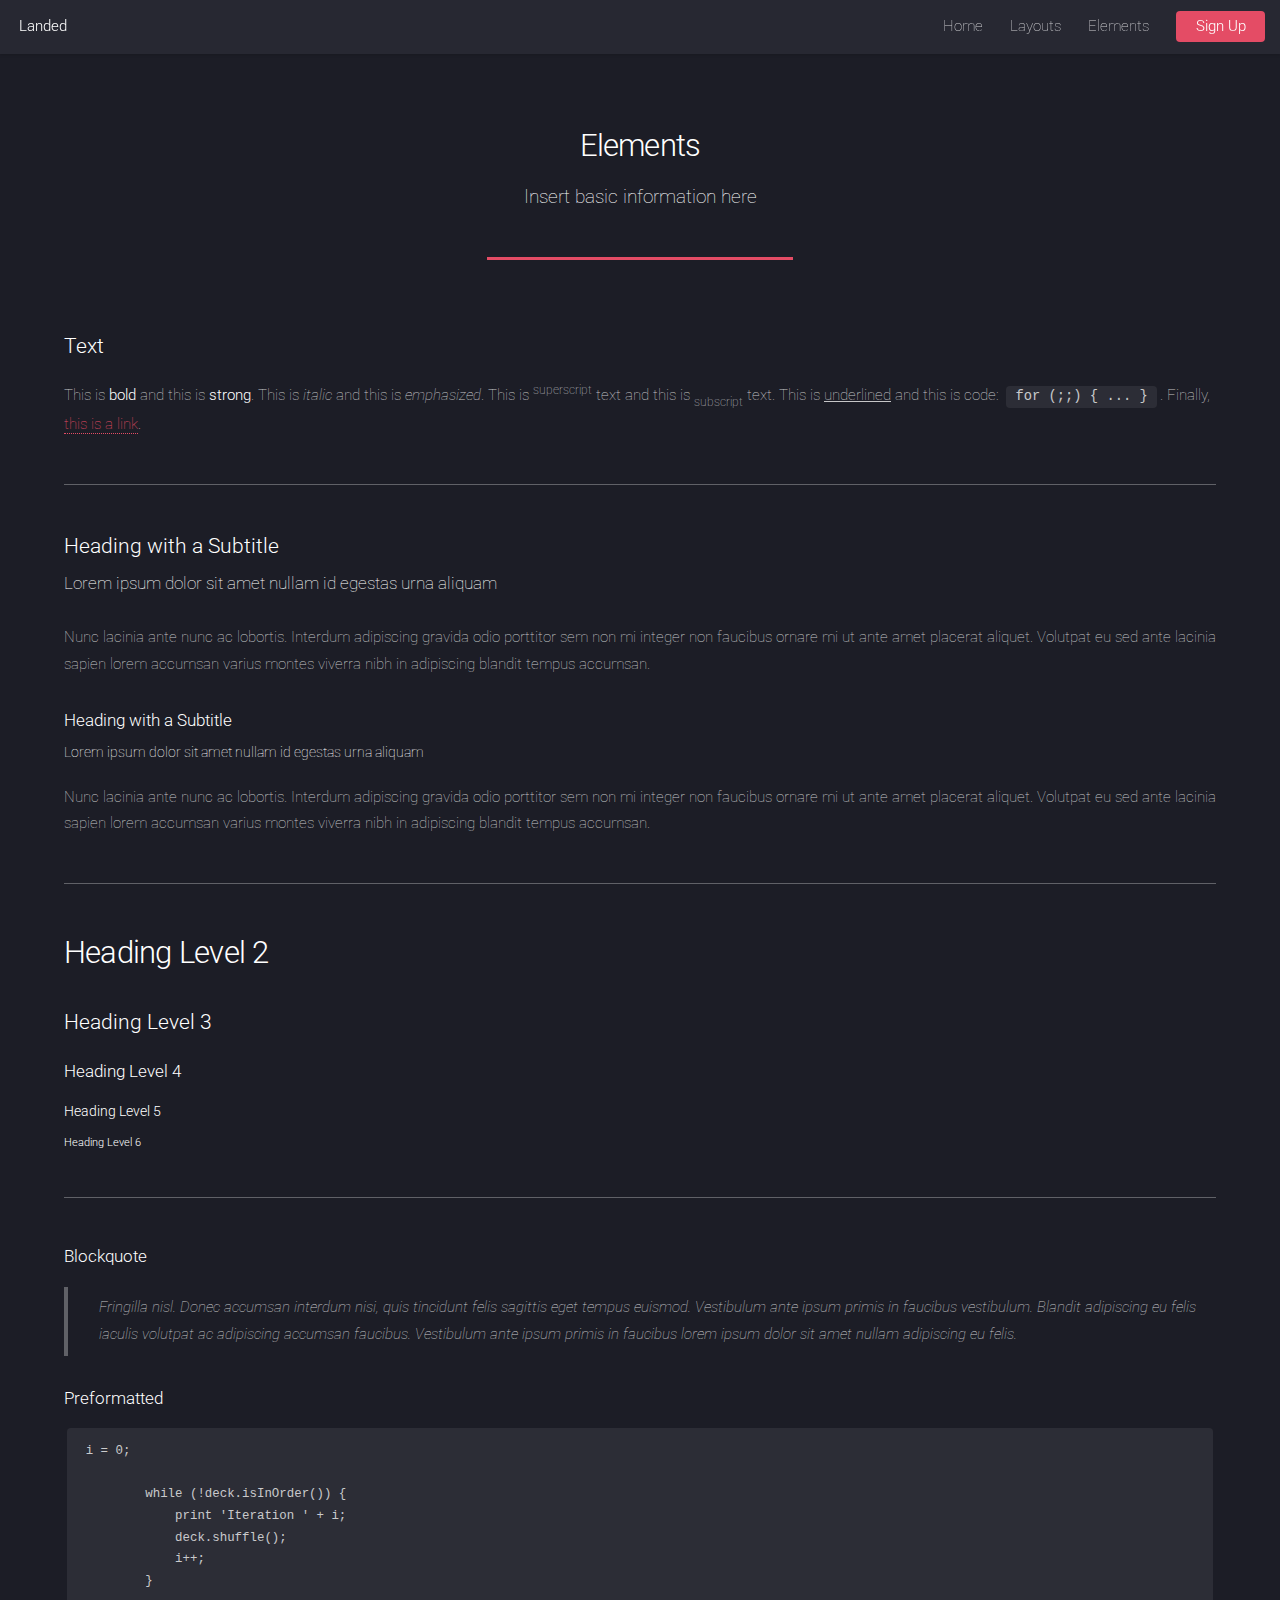
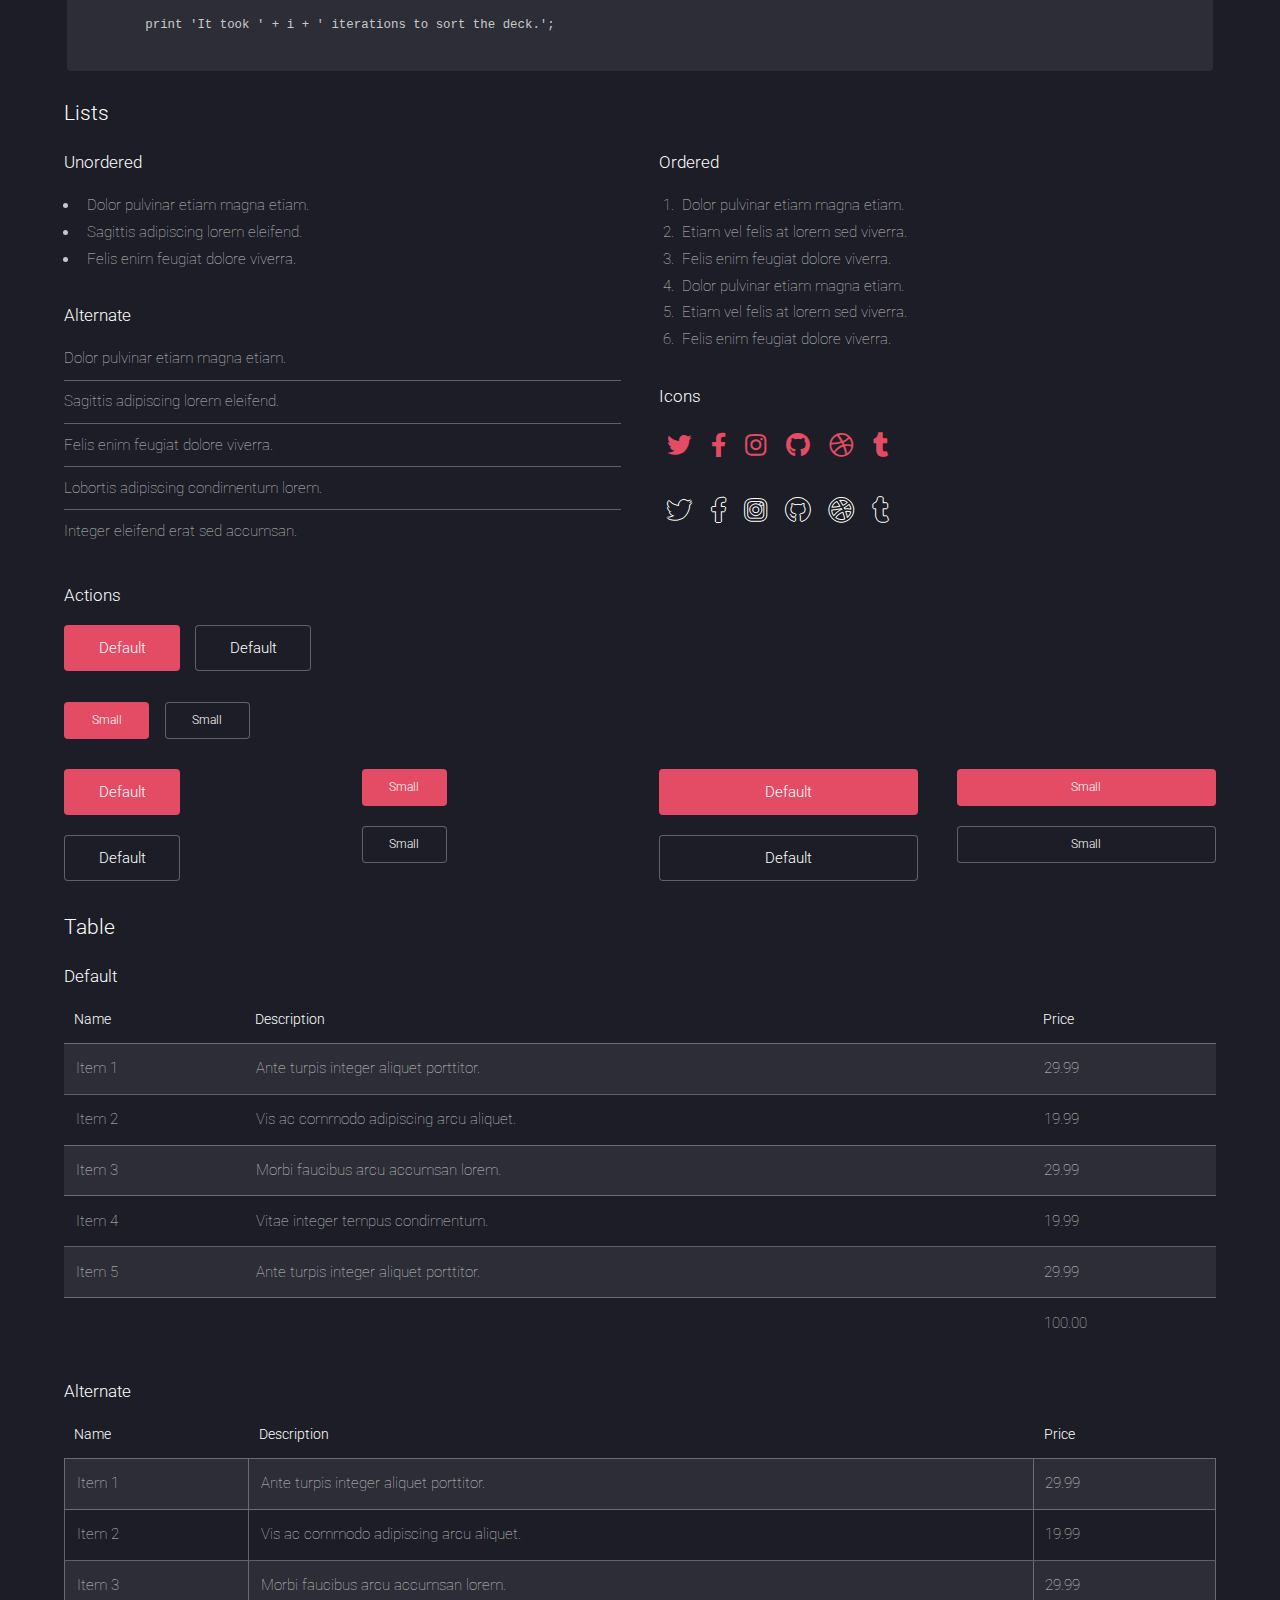
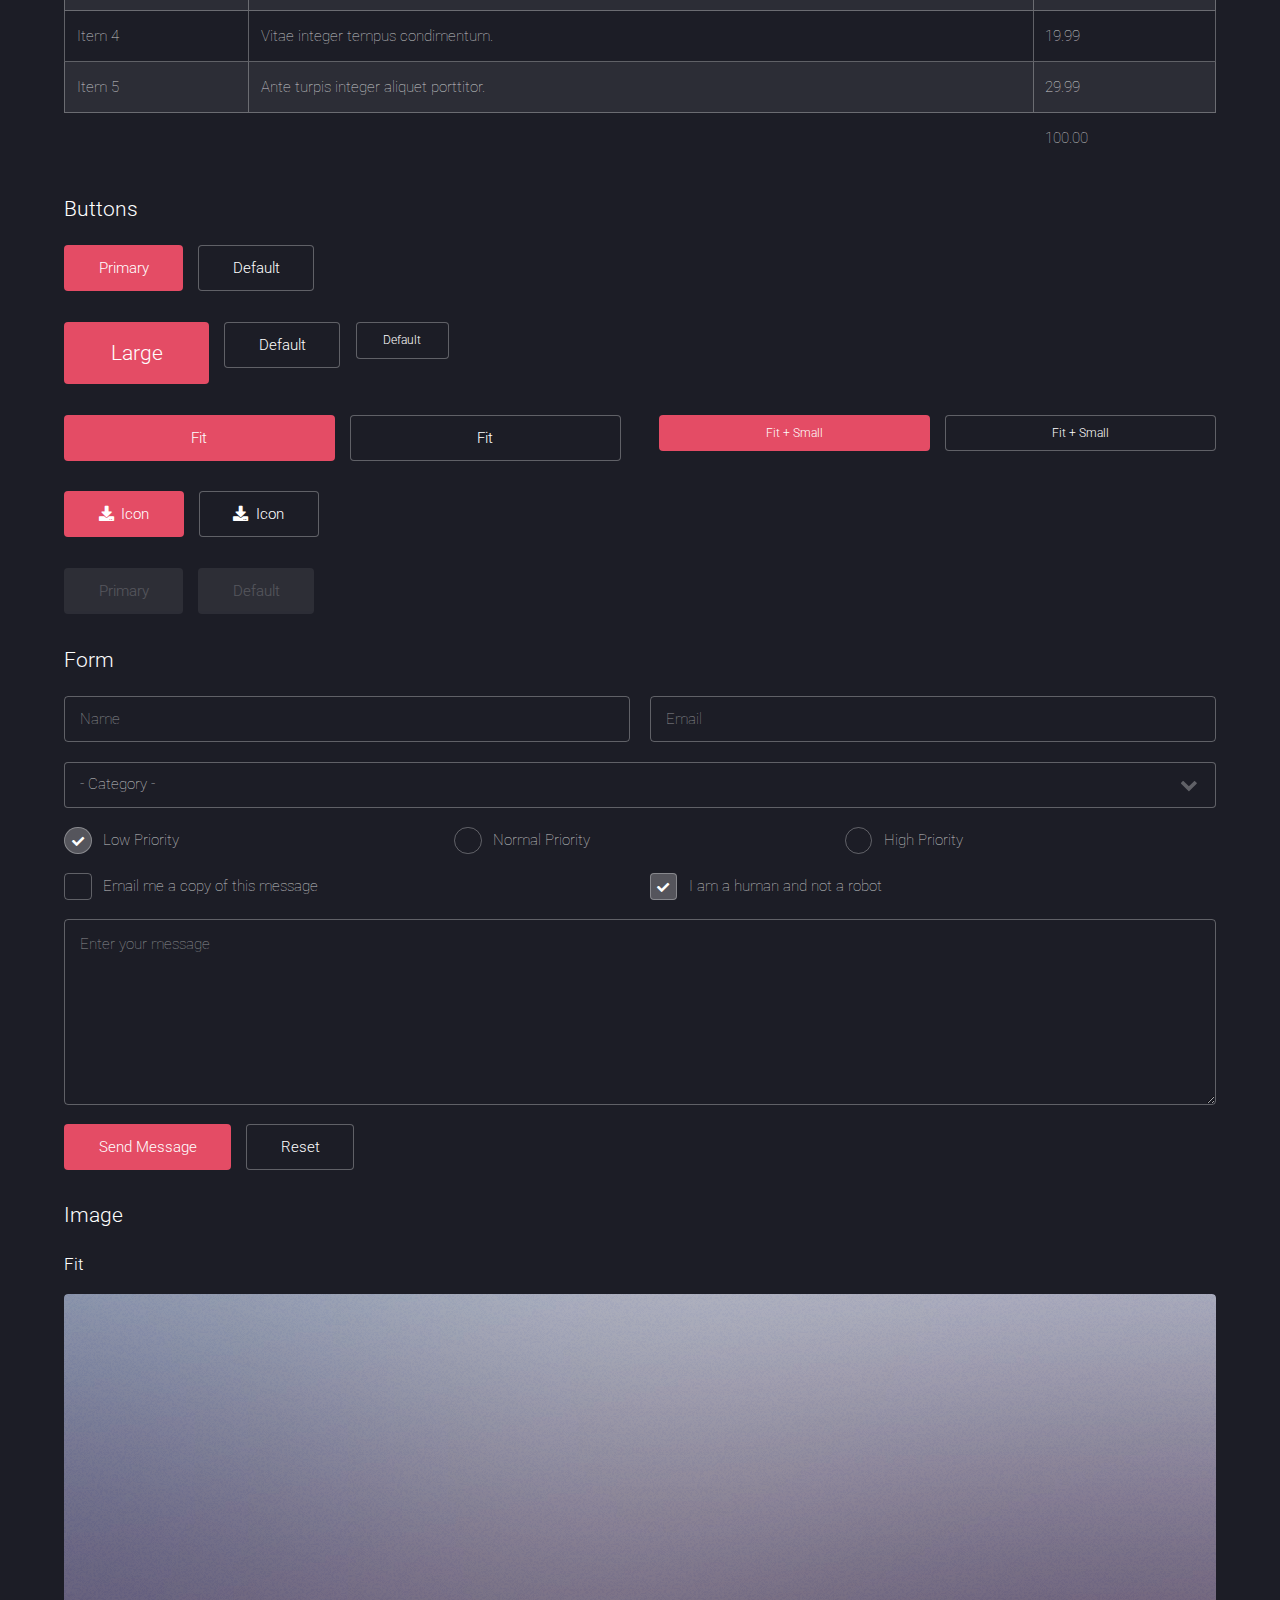
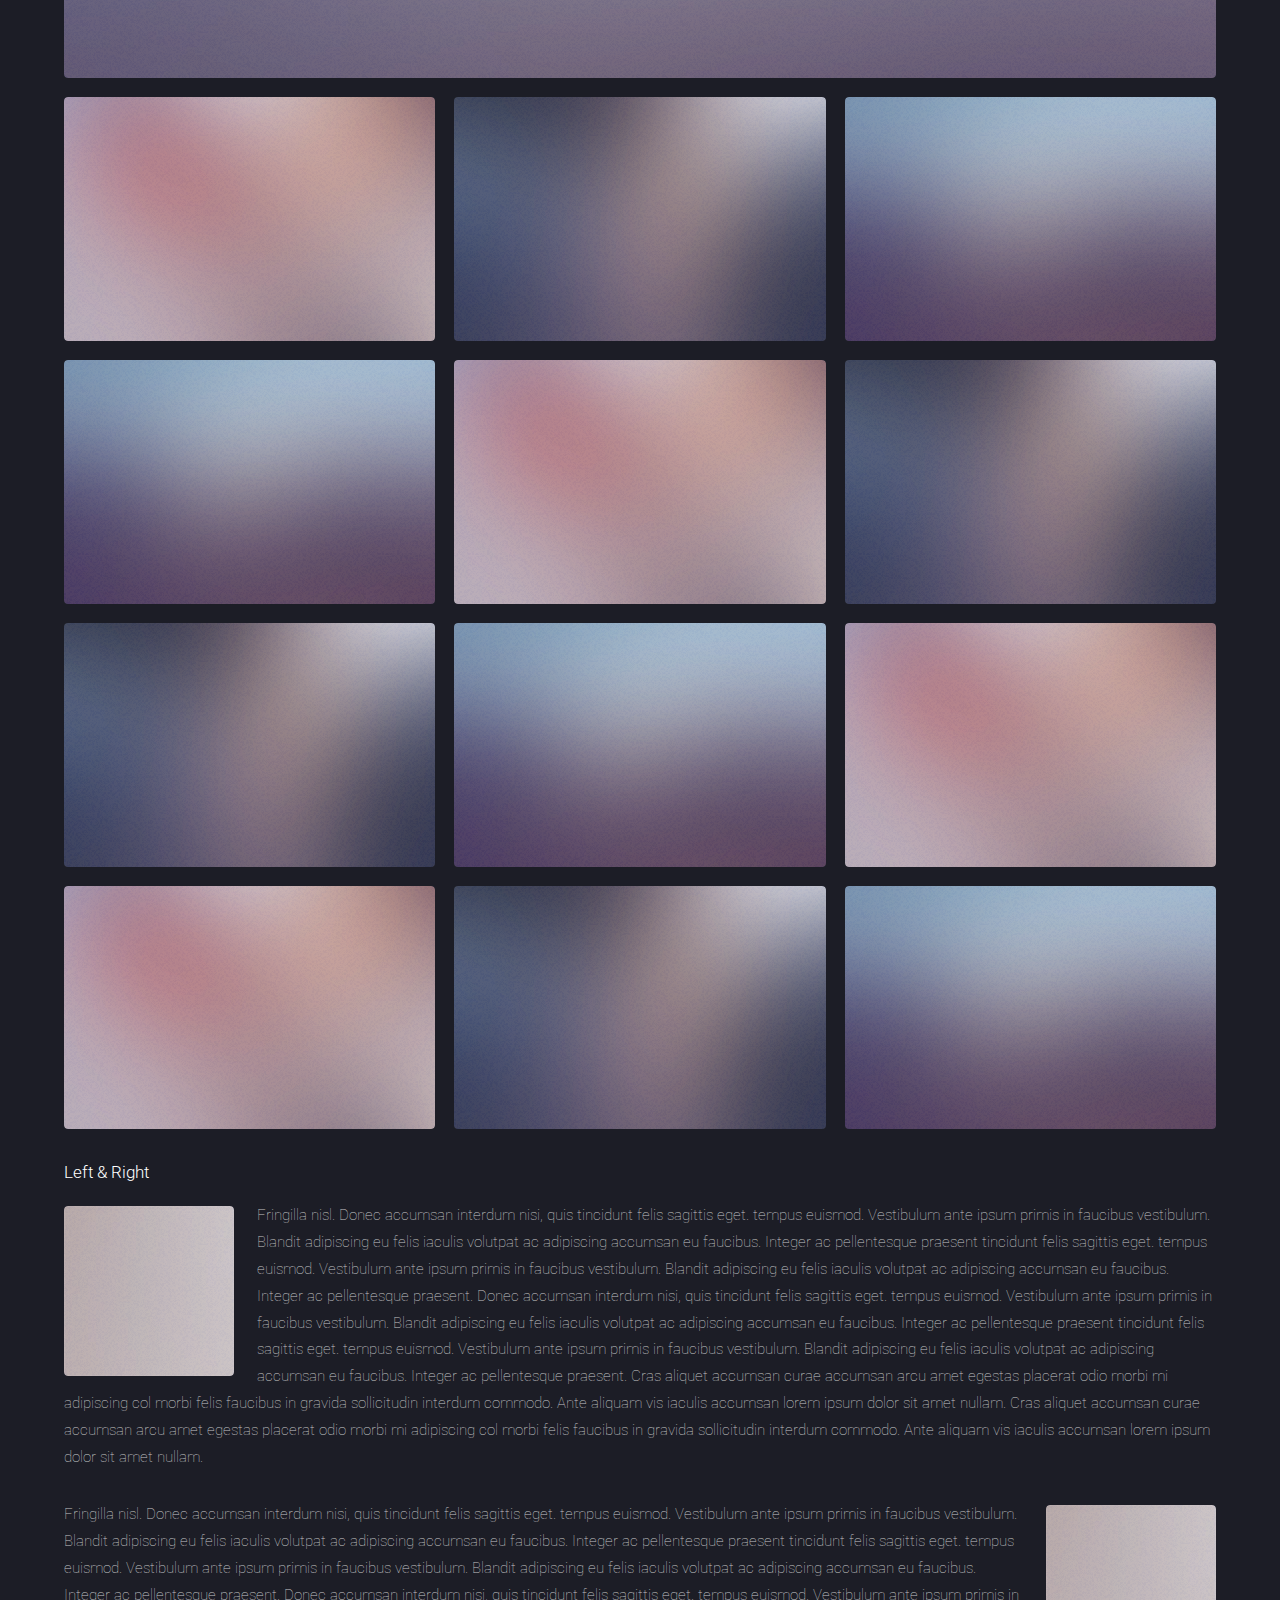
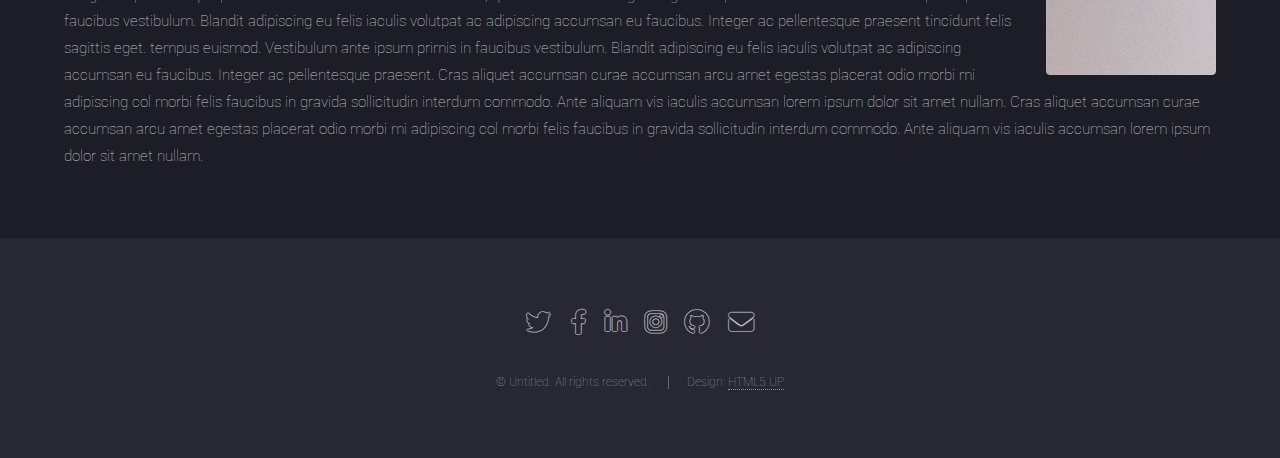
==== commit be8a67d0: "Update elements.html" ====
--- a/elements.html
+++ b/elements.html
@@ -1,11 +1,4 @@
-
-
 <!DOCTYPE HTML>
-<!--
-	Landed by HTML5 UP
-	html5up.net | @ajlkn
-	Free for personal and commercial use under the CCA 3.0 license (html5up.net/license)
--->
 <html>
 	<head>
 		<title>Elements - Landed by HTML5 UP</title>
@@ -51,7 +44,7 @@
 					<div class="container">
 						<header class="major">
 							<h2>Elements</h2>
-							<p>Ipsum dolor feugiat aliquam tempus sed magna lorem consequat accumsan</p>
+							<p>Insert basic information here</p>
 						</header>
 
 						<!-- Text -->
@@ -435,4 +428,4 @@
 			<script src="assets/js/main.js"></script>
 
 	</body>
-</html>+</html>
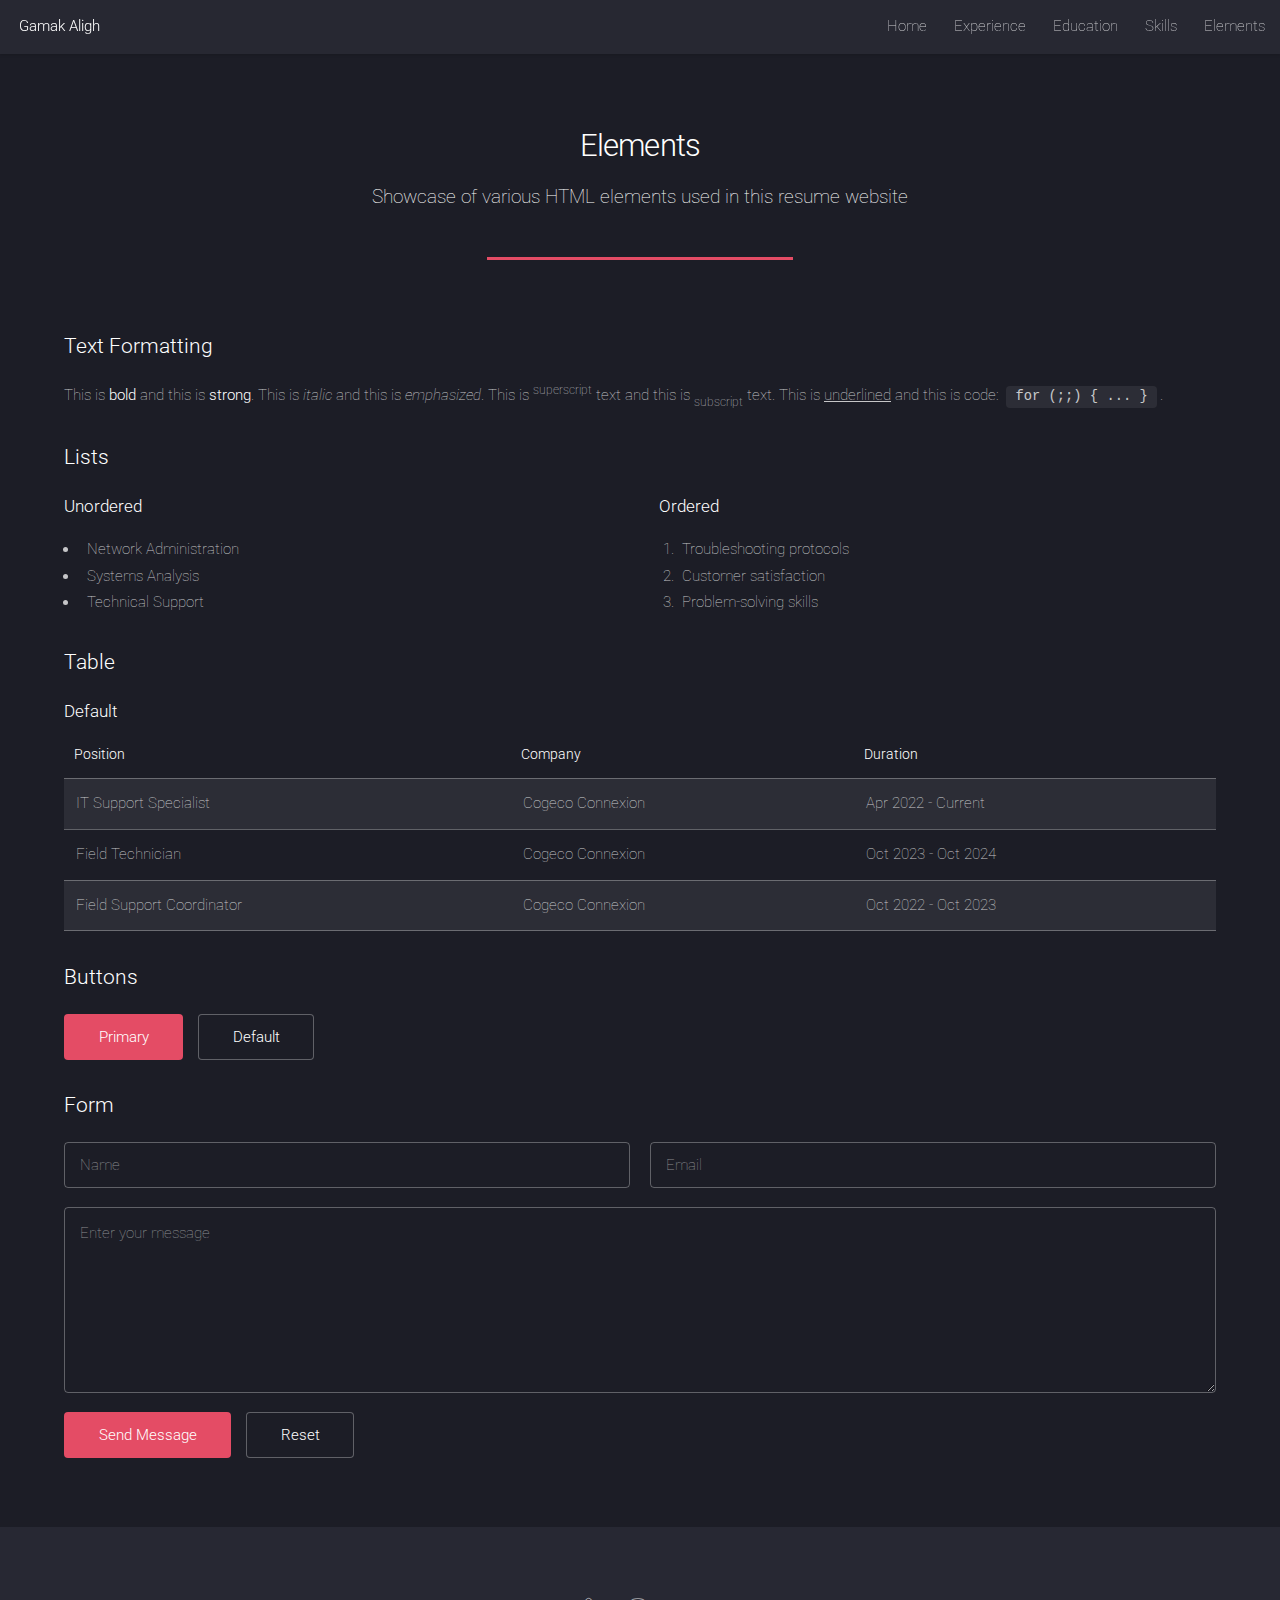
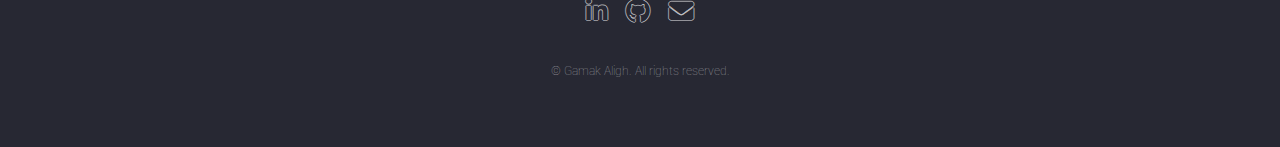
==== commit fb037b47: "Update elements.html" ====
--- a/elements.html
+++ b/elements.html
@@ -1,7 +1,7 @@
 <!DOCTYPE HTML>
 <html>
 	<head>
-		<title>Elements - Landed by HTML5 UP</title>
+		<title>Elements - Gamak Aligh Resume</title>
 		<meta charset="utf-8" />
 		<meta name="viewport" content="width=device-width, initial-scale=1, user-scalable=no" />
 		<link rel="stylesheet" href="assets/css/main.css" />
@@ -12,29 +12,14 @@
 
 			<!-- Header -->
 				<header id="header">
-					<h1 id="logo"><a href="index.html">Landed</a></h1>
+					<h1 id="logo"><a href="index.html">Gamak Aligh</a></h1>
 					<nav id="nav">
 						<ul>
-							<li><a href="index.html">Home</a></li>
-							<li>
-								<a href="#">Layouts</a>
-								<ul>
-									<li><a href="left-sidebar.html">Left Sidebar</a></li>
-									<li><a href="right-sidebar.html">Right Sidebar</a></li>
-									<li><a href="no-sidebar.html">No Sidebar</a></li>
-									<li>
-										<a href="#">Submenu</a>
-										<ul>
-											<li><a href="#">Option 1</a></li>
-											<li><a href="#">Option 2</a></li>
-											<li><a href="#">Option 3</a></li>
-											<li><a href="#">Option 4</a></li>
-										</ul>
-									</li>
-								</ul>
-							</li>
+							<li><a href="index.html#banner">Home</a></li>
+							<li><a href="index.html#one">Experience</a></li>
+							<li><a href="index.html#two">Education</a></li>
+							<li><a href="index.html#three">Skills</a></li>
 							<li><a href="elements.html">Elements</a></li>
-							<li><a href="#" class="button primary">Sign Up</a></li>
 						</ul>
 					</nav>
 				</header>
@@ -44,53 +29,15 @@
 					<div class="container">
 						<header class="major">
 							<h2>Elements</h2>
-							<p>Insert basic information here</p>
+							<p>Showcase of various HTML elements used in this resume website</p>
 						</header>
 
 						<!-- Text -->
 							<section>
-								<h3>Text</h3>
+								<h3>Text Formatting</h3>
 								<p>This is <b>bold</b> and this is <strong>strong</strong>. This is <i>italic</i> and this is <em>emphasized</em>.
 								This is <sup>superscript</sup> text and this is <sub>subscript</sub> text.
-								This is <u>underlined</u> and this is code: <code>for (;;) { ... }</code>. Finally, <a href="#">this is a link</a>.</p>
-
-								<hr />
-
-								<header>
-									<h3>Heading with a Subtitle</h3>
-									<p>Lorem ipsum dolor sit amet nullam id egestas urna aliquam</p>
-								</header>
-								<p>Nunc lacinia ante nunc ac lobortis. Interdum adipiscing gravida odio porttitor sem non mi integer non faucibus ornare mi ut ante amet placerat aliquet. Volutpat eu sed ante lacinia sapien lorem accumsan varius montes viverra nibh in adipiscing blandit tempus accumsan.</p>
-								<header>
-									<h4>Heading with a Subtitle</h4>
-									<p>Lorem ipsum dolor sit amet nullam id egestas urna aliquam</p>
-								</header>
-								<p>Nunc lacinia ante nunc ac lobortis. Interdum adipiscing gravida odio porttitor sem non mi integer non faucibus ornare mi ut ante amet placerat aliquet. Volutpat eu sed ante lacinia sapien lorem accumsan varius montes viverra nibh in adipiscing blandit tempus accumsan.</p>
-
-								<hr />
-
-								<h2>Heading Level 2</h2>
-								<h3>Heading Level 3</h3>
-								<h4>Heading Level 4</h4>
-								<h5>Heading Level 5</h5>
-								<h6>Heading Level 6</h6>
-
-								<hr />
-
-								<h4>Blockquote</h4>
-								<blockquote>Fringilla nisl. Donec accumsan interdum nisi, quis tincidunt felis sagittis eget tempus euismod. Vestibulum ante ipsum primis in faucibus vestibulum. Blandit adipiscing eu felis iaculis volutpat ac adipiscing accumsan faucibus. Vestibulum ante ipsum primis in faucibus lorem ipsum dolor sit amet nullam adipiscing eu felis.</blockquote>
-
-								<h4>Preformatted</h4>
-								<pre><code>i = 0;
-
-	while (!deck.isInOrder()) {
-	    print 'Iteration ' + i;
-	    deck.shuffle();
-	    i++;
-	}
-
-	print 'It took ' + i + ' iterations to sort the deck.';
-	</code></pre>
+								This is <u>underlined</u> and this is code: <code>for (;;) { ... }</code>.</p>
 							</section>
 
 						<!-- Lists -->
@@ -98,90 +45,20 @@
 								<h3>Lists</h3>
 								<div class="row">
 									<div class="col-6 col-12-xsmall">
-
 										<h4>Unordered</h4>
 										<ul>
-											<li>Dolor pulvinar etiam magna etiam.</li>
-											<li>Sagittis adipiscing lorem eleifend.</li>
-											<li>Felis enim feugiat dolore viverra.</li>
+											<li>Network Administration</li>
+											<li>Systems Analysis</li>
+											<li>Technical Support</li>
 										</ul>
-
-										<h4>Alternate</h4>
-										<ul class="alt">
-											<li>Dolor pulvinar etiam magna etiam.</li>
-											<li>Sagittis adipiscing lorem eleifend.</li>
-											<li>Felis enim feugiat dolore viverra.</li>
-											<li>Lobortis adipiscing condimentum lorem.</li>
-											<li>Integer eleifend erat sed accumsan.</li>
-										</ul>
-
 									</div>
 									<div class="col-6 col-12-xsmall">
-
 										<h4>Ordered</h4>
 										<ol>
-											<li>Dolor pulvinar etiam magna etiam.</li>
-											<li>Etiam vel felis at lorem sed viverra.</li>
-											<li>Felis enim feugiat dolore viverra.</li>
-											<li>Dolor pulvinar etiam magna etiam.</li>
-											<li>Etiam vel felis at lorem sed viverra.</li>
-											<li>Felis enim feugiat dolore viverra.</li>
+											<li>Troubleshooting protocols</li>
+											<li>Customer satisfaction</li>
+											<li>Problem-solving skills</li>
 										</ol>
-
-										<h4>Icons</h4>
-										<ul class="icons">
-											<li><a href="#" class="icon brands fa-twitter"><span class="label">Twitter</span></a></li>
-											<li><a href="#" class="icon brands fa-facebook-f"><span class="label">Facebook</span></a></li>
-											<li><a href="#" class="icon brands fa-instagram"><span class="label">Instagram</span></a></li>
-											<li><a href="#" class="icon brands fa-github"><span class="label">Github</span></a></li>
-											<li><a href="#" class="icon brands fa-dribbble"><span class="label">Dribbble</span></a></li>
-											<li><a href="#" class="icon brands fa-tumblr"><span class="label">Tumblr</span></a></li>
-										</ul>
-										<ul class="icons">
-											<li><a href="#" class="icon brands alt fa-twitter"><span class="label">Twitter</span></a></li>
-											<li><a href="#" class="icon brands alt fa-facebook-f"><span class="label">Facebook</span></a></li>
-											<li><a href="#" class="icon brands alt fa-instagram"><span class="label">Instagram</span></a></li>
-											<li><a href="#" class="icon brands alt fa-github"><span class="label">Github</span></a></li>
-											<li><a href="#" class="icon brands alt fa-dribbble"><span class="label">Dribbble</span></a></li>
-											<li><a href="#" class="icon brands alt fa-tumblr"><span class="label">Tumblr</span></a></li>
-										</ul>
-
-									</div>
-								</div>
-
-								<h4>Actions</h4>
-								<ul class="actions">
-									<li><a href="#" class="button primary">Default</a></li>
-									<li><a href="#" class="button">Default</a></li>
-								</ul>
-								<ul class="actions small">
-									<li><a href="#" class="button primary small">Small</a></li>
-									<li><a href="#" class="button small">Small</a></li>
-								</ul>
-								<div class="row">
-									<div class="col-3 col-6-medium col-12-xsmall">
-										<ul class="actions stacked">
-											<li><a href="#" class="button primary">Default</a></li>
-											<li><a href="#" class="button">Default</a></li>
-										</ul>
-									</div>
-									<div class="col-3 col-6-medium col-12-xsmall">
-										<ul class="actions stacked">
-											<li><a href="#" class="button primary small">Small</a></li>
-											<li><a href="#" class="button small">Small</a></li>
-										</ul>
-									</div>
-									<div class="col-3 col-6-medium col-12-xsmall">
-										<ul class="actions stacked">
-											<li><a href="#" class="button primary fit">Default</a></li>
-											<li><a href="#" class="button fit">Default</a></li>
-										</ul>
-									</div>
-									<div class="col-3 col-6-medium col-12-xsmall">
-										<ul class="actions stacked">
-											<li><a href="#" class="button primary small fit">Small</a></li>
-											<li><a href="#" class="button small fit">Small</a></li>
-										</ul>
 									</div>
 								</div>
 							</section>
@@ -194,89 +71,28 @@
 									<table>
 										<thead>
 											<tr>
-												<th>Name</th>
-												<th>Description</th>
-												<th>Price</th>
+												<th>Position</th>
+												<th>Company</th>
+												<th>Duration</th>
 											</tr>
 										</thead>
 										<tbody>
 											<tr>
-												<td>Item 1</td>
-												<td>Ante turpis integer aliquet porttitor.</td>
-												<td>29.99</td>
+												<td>IT Support Specialist</td>
+												<td>Cogeco Connexion</td>
+												<td>Apr 2022 - Current</td>
 											</tr>
 											<tr>
-												<td>Item 2</td>
-												<td>Vis ac commodo adipiscing arcu aliquet.</td>
-												<td>19.99</td>
+												<td>Field Technician</td>
+												<td>Cogeco Connexion</td>
+												<td>Oct 2023 - Oct 2024</td>
 											</tr>
 											<tr>
-												<td>Item 3</td>
-												<td> Morbi faucibus arcu accumsan lorem.</td>
-												<td>29.99</td>
-											</tr>
-											<tr>
-												<td>Item 4</td>
-												<td>Vitae integer tempus condimentum.</td>
-												<td>19.99</td>
-											</tr>
-											<tr>
-												<td>Item 5</td>
-												<td>Ante turpis integer aliquet porttitor.</td>
-												<td>29.99</td>
+												<td>Field Support Coordinator</td>
+												<td>Cogeco Connexion</td>
+												<td>Oct 2022 - Oct 2023</td>
 											</tr>
 										</tbody>
-										<tfoot>
-											<tr>
-												<td colspan="2"></td>
-												<td>100.00</td>
-											</tr>
-										</tfoot>
-									</table>
-								</div>
-								<h4>Alternate</h4>
-								<div class="table-wrapper">
-									<table class="alt">
-										<thead>
-											<tr>
-												<th>Name</th>
-												<th>Description</th>
-												<th>Price</th>
-											</tr>
-										</thead>
-										<tbody>
-											<tr>
-												<td>Item 1</td>
-												<td>Ante turpis integer aliquet porttitor.</td>
-												<td>29.99</td>
-											</tr>
-											<tr>
-												<td>Item 2</td>
-												<td>Vis ac commodo adipiscing arcu aliquet.</td>
-												<td>19.99</td>
-											</tr>
-											<tr>
-												<td>Item 3</td>
-												<td> Morbi faucibus arcu accumsan lorem.</td>
-												<td>29.99</td>
-											</tr>
-											<tr>
-												<td>Item 4</td>
-												<td>Vitae integer tempus condimentum.</td>
-												<td>19.99</td>
-											</tr>
-											<tr>
-												<td>Item 5</td>
-												<td>Ante turpis integer aliquet porttitor.</td>
-												<td>29.99</td>
-											</tr>
-										</tbody>
-										<tfoot>
-											<tr>
-												<td colspan="2"></td>
-												<td>100.00</td>
-											</tr>
-										</tfoot>
 									</table>
 								</div>
 							</section>
@@ -287,33 +103,6 @@
 								<ul class="actions">
 									<li><a href="#" class="button primary">Primary</a></li>
 									<li><a href="#" class="button">Default</a></li>
-								</ul>
-								<ul class="actions">
-									<li><a href="#" class="button primary large">Large</a></li>
-									<li><a href="#" class="button">Default</a></li>
-									<li><a href="#" class="button small">Default</a></li>
-								</ul>
-								<div class="row">
-									<div class="col-6 col-12-xsmall">
-										<ul class="actions fit">
-											<li><a href="#" class="button primary fit">Fit</a></li>
-											<li><a href="#" class="button fit">Fit</a></li>
-										</ul>
-									</div>
-									<div class="col-6 col-12-xsmall">
-										<ul class="actions fit small">
-											<li><a href="#" class="button primary fit small">Fit + Small</a></li>
-											<li><a href="#" class="button fit small">Fit + Small</a></li>
-										</ul>
-									</div>
-								</div>
-								<ul class="actions">
-									<li><a href="#" class="button primary icon solid fa-download">Icon</a></li>
-									<li><a href="#" class="button icon solid fa-download">Icon</a></li>
-								</ul>
-								<ul class="actions">
-									<li><span class="button primary disabled">Primary</span></li>
-									<li><span class="button disabled">Default</span></li>
 								</ul>
 							</section>
 
@@ -329,35 +118,6 @@
 											<input type="email" name="email" id="email" value="" placeholder="Email" />
 										</div>
 										<div class="col-12">
-											<select name="category" id="category">
-												<option value="">- Category -</option>
-												<option value="1">Manufacturing</option>
-												<option value="1">Shipping</option>
-												<option value="1">Administration</option>
-												<option value="1">Human Resources</option>
-											</select>
-										</div>
-										<div class="col-4 col-12-medium">
-											<input type="radio" id="priority-low" name="priority" checked>
-											<label for="priority-low">Low Priority</label>
-										</div>
-										<div class="col-4 col-12-medium">
-											<input type="radio" id="priority-normal" name="priority">
-											<label for="priority-normal">Normal Priority</label>
-										</div>
-										<div class="col-4 col-12-medium">
-											<input type="radio" id="priority-high" name="priority">
-											<label for="priority-high">High Priority</label>
-										</div>
-										<div class="col-6 col-12-medium">
-											<input type="checkbox" id="copy" name="copy">
-											<label for="copy">Email me a copy of this message</label>
-										</div>
-										<div class="col-6 col-12-medium">
-											<input type="checkbox" id="human" name="human" checked>
-											<label for="human">I am a human and not a robot</label>
-										</div>
-										<div class="col-12">
 											<textarea name="message" id="message" placeholder="Enter your message" rows="6"></textarea>
 										</div>
 										<div class="col-12">
@@ -370,48 +130,18 @@
 								</form>
 							</section>
 
-						<!-- Image -->
-							<section>
-								<h3>Image</h3>
-								<h4>Fit</h4>
-								<div class="box alt">
-									<div class="row gtr-50 gtr-uniform">
-										<div class="col-12"><span class="image fit"><img src="images/pic07.jpg" alt="" /></span></div>
-										<div class="col-4 col-6-xsmall"><span class="image fit"><img src="images/pic02.jpg" alt="" /></span></div>
-										<div class="col-4 col-6-xsmall"><span class="image fit"><img src="images/pic03.jpg" alt="" /></span></div>
-										<div class="col-4 col-6-xsmall"><span class="image fit"><img src="images/pic04.jpg" alt="" /></span></div>
-										<div class="col-4 col-6-xsmall"><span class="image fit"><img src="images/pic04.jpg" alt="" /></span></div>
-										<div class="col-4 col-6-xsmall"><span class="image fit"><img src="images/pic02.jpg" alt="" /></span></div>
-										<div class="col-4 col-6-xsmall"><span class="image fit"><img src="images/pic03.jpg" alt="" /></span></div>
-										<div class="col-4 col-6-xsmall"><span class="image fit"><img src="images/pic03.jpg" alt="" /></span></div>
-										<div class="col-4 col-6-xsmall"><span class="image fit"><img src="images/pic04.jpg" alt="" /></span></div>
-										<div class="col-4 col-6-xsmall"><span class="image fit"><img src="images/pic02.jpg" alt="" /></span></div>
-										<div class="col-4 col-6-xsmall"><span class="image fit"><img src="images/pic02.jpg" alt="" /></span></div>
-										<div class="col-4 col-6-xsmall"><span class="image fit"><img src="images/pic03.jpg" alt="" /></span></div>
-										<div class="col-4 col-6-xsmall"><span class="image fit"><img src="images/pic04.jpg" alt="" /></span></div>
-									</div>
-								</div>
-
-								<h4>Left &amp; Right</h4>
-								<p><span class="image left"><img src="images/pic08.jpg" alt="" /></span>Fringilla nisl. Donec accumsan interdum nisi, quis tincidunt felis sagittis eget. tempus euismod. Vestibulum ante ipsum primis in faucibus vestibulum. Blandit adipiscing eu felis iaculis volutpat ac adipiscing accumsan eu faucibus. Integer ac pellentesque praesent tincidunt felis sagittis eget. tempus euismod. Vestibulum ante ipsum primis in faucibus vestibulum. Blandit adipiscing eu felis iaculis volutpat ac adipiscing accumsan eu faucibus. Integer ac pellentesque praesent. Donec accumsan interdum nisi, quis tincidunt felis sagittis eget. tempus euismod. Vestibulum ante ipsum primis in faucibus vestibulum. Blandit adipiscing eu felis iaculis volutpat ac adipiscing accumsan eu faucibus. Integer ac pellentesque praesent tincidunt felis sagittis eget. tempus euismod. Vestibulum ante ipsum primis in faucibus vestibulum. Blandit adipiscing eu felis iaculis volutpat ac adipiscing accumsan eu faucibus. Integer ac pellentesque praesent. Cras aliquet accumsan curae accumsan arcu amet egestas placerat odio morbi mi adipiscing col morbi felis faucibus in gravida sollicitudin interdum commodo. Ante aliquam vis iaculis accumsan lorem ipsum dolor sit amet nullam. Cras aliquet accumsan curae accumsan arcu amet egestas placerat odio morbi mi adipiscing col morbi felis faucibus in gravida sollicitudin interdum commodo. Ante aliquam vis iaculis accumsan lorem ipsum dolor sit amet nullam.</p>
-								<p><span class="image right"><img src="images/pic08.jpg" alt="" /></span>Fringilla nisl. Donec accumsan interdum nisi, quis tincidunt felis sagittis eget. tempus euismod. Vestibulum ante ipsum primis in faucibus vestibulum. Blandit adipiscing eu felis iaculis volutpat ac adipiscing accumsan eu faucibus. Integer ac pellentesque praesent tincidunt felis sagittis eget. tempus euismod. Vestibulum ante ipsum primis in faucibus vestibulum. Blandit adipiscing eu felis iaculis volutpat ac adipiscing accumsan eu faucibus. Integer ac pellentesque praesent. Donec accumsan interdum nisi, quis tincidunt felis sagittis eget. tempus euismod. Vestibulum ante ipsum primis in faucibus vestibulum. Blandit adipiscing eu felis iaculis volutpat ac adipiscing accumsan eu faucibus. Integer ac pellentesque praesent tincidunt felis sagittis eget. tempus euismod. Vestibulum ante ipsum primis in faucibus vestibulum. Blandit adipiscing eu felis iaculis volutpat ac adipiscing accumsan eu faucibus. Integer ac pellentesque praesent. Cras aliquet accumsan curae accumsan arcu amet egestas placerat odio morbi mi adipiscing col morbi felis faucibus in gravida sollicitudin interdum commodo. Ante aliquam vis iaculis accumsan lorem ipsum dolor sit amet nullam. Cras aliquet accumsan curae accumsan arcu amet egestas placerat odio morbi mi adipiscing col morbi felis faucibus in gravida sollicitudin interdum commodo. Ante aliquam vis iaculis accumsan lorem ipsum dolor sit amet nullam.</p>
-							</section>
-
 					</div>
 				</div>
 
 			<!-- Footer -->
 				<footer id="footer">
 					<ul class="icons">
-						<li><a href="#" class="icon brands alt fa-twitter"><span class="label">Twitter</span></a></li>
-						<li><a href="#" class="icon brands alt fa-facebook-f"><span class="label">Facebook</span></a></li>
 						<li><a href="#" class="icon brands alt fa-linkedin-in"><span class="label">LinkedIn</span></a></li>
-						<li><a href="#" class="icon brands alt fa-instagram"><span class="label">Instagram</span></a></li>
 						<li><a href="#" class="icon brands alt fa-github"><span class="label">GitHub</span></a></li>
 						<li><a href="#" class="icon solid alt fa-envelope"><span class="label">Email</span></a></li>
 					</ul>
 					<ul class="copyright">
-						<li>&copy; Untitled. All rights reserved.</li><li>Design: <a href="http://html5up.net">HTML5 UP</a></li>
+						<li>&copy; Gamak Aligh. All rights reserved.</li>
 					</ul>
 				</footer>
 
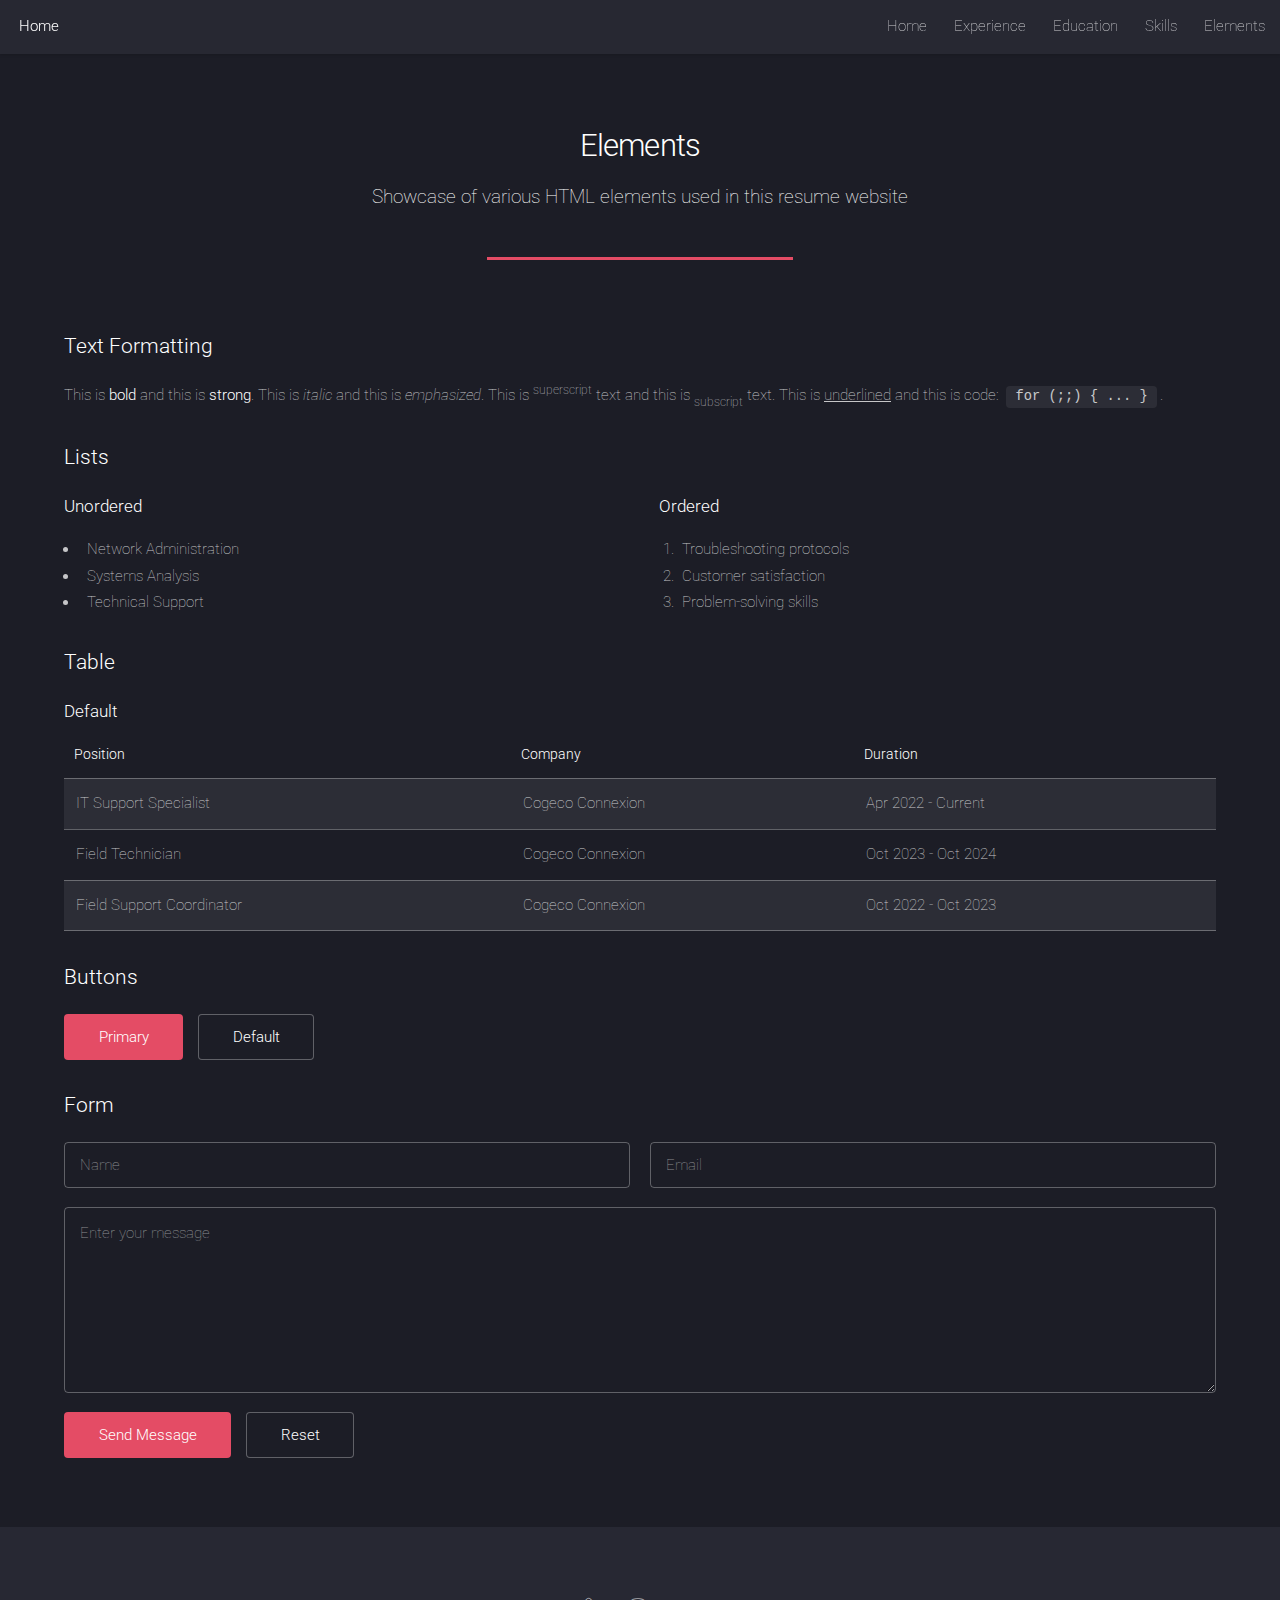
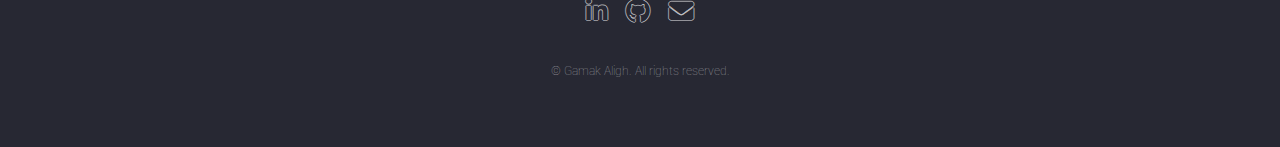
==== commit 2128e8a0: "Update elements.html" ====
--- a/elements.html
+++ b/elements.html
@@ -12,7 +12,7 @@
 
 			<!-- Header -->
 				<header id="header">
-					<h1 id="logo"><a href="index.html">Gamak Aligh</a></h1>
+					<h1 id="logo"><a href="index.html">Home</a></h1>
 					<nav id="nav">
 						<ul>
 							<li><a href="index.html#banner">Home</a></li>
